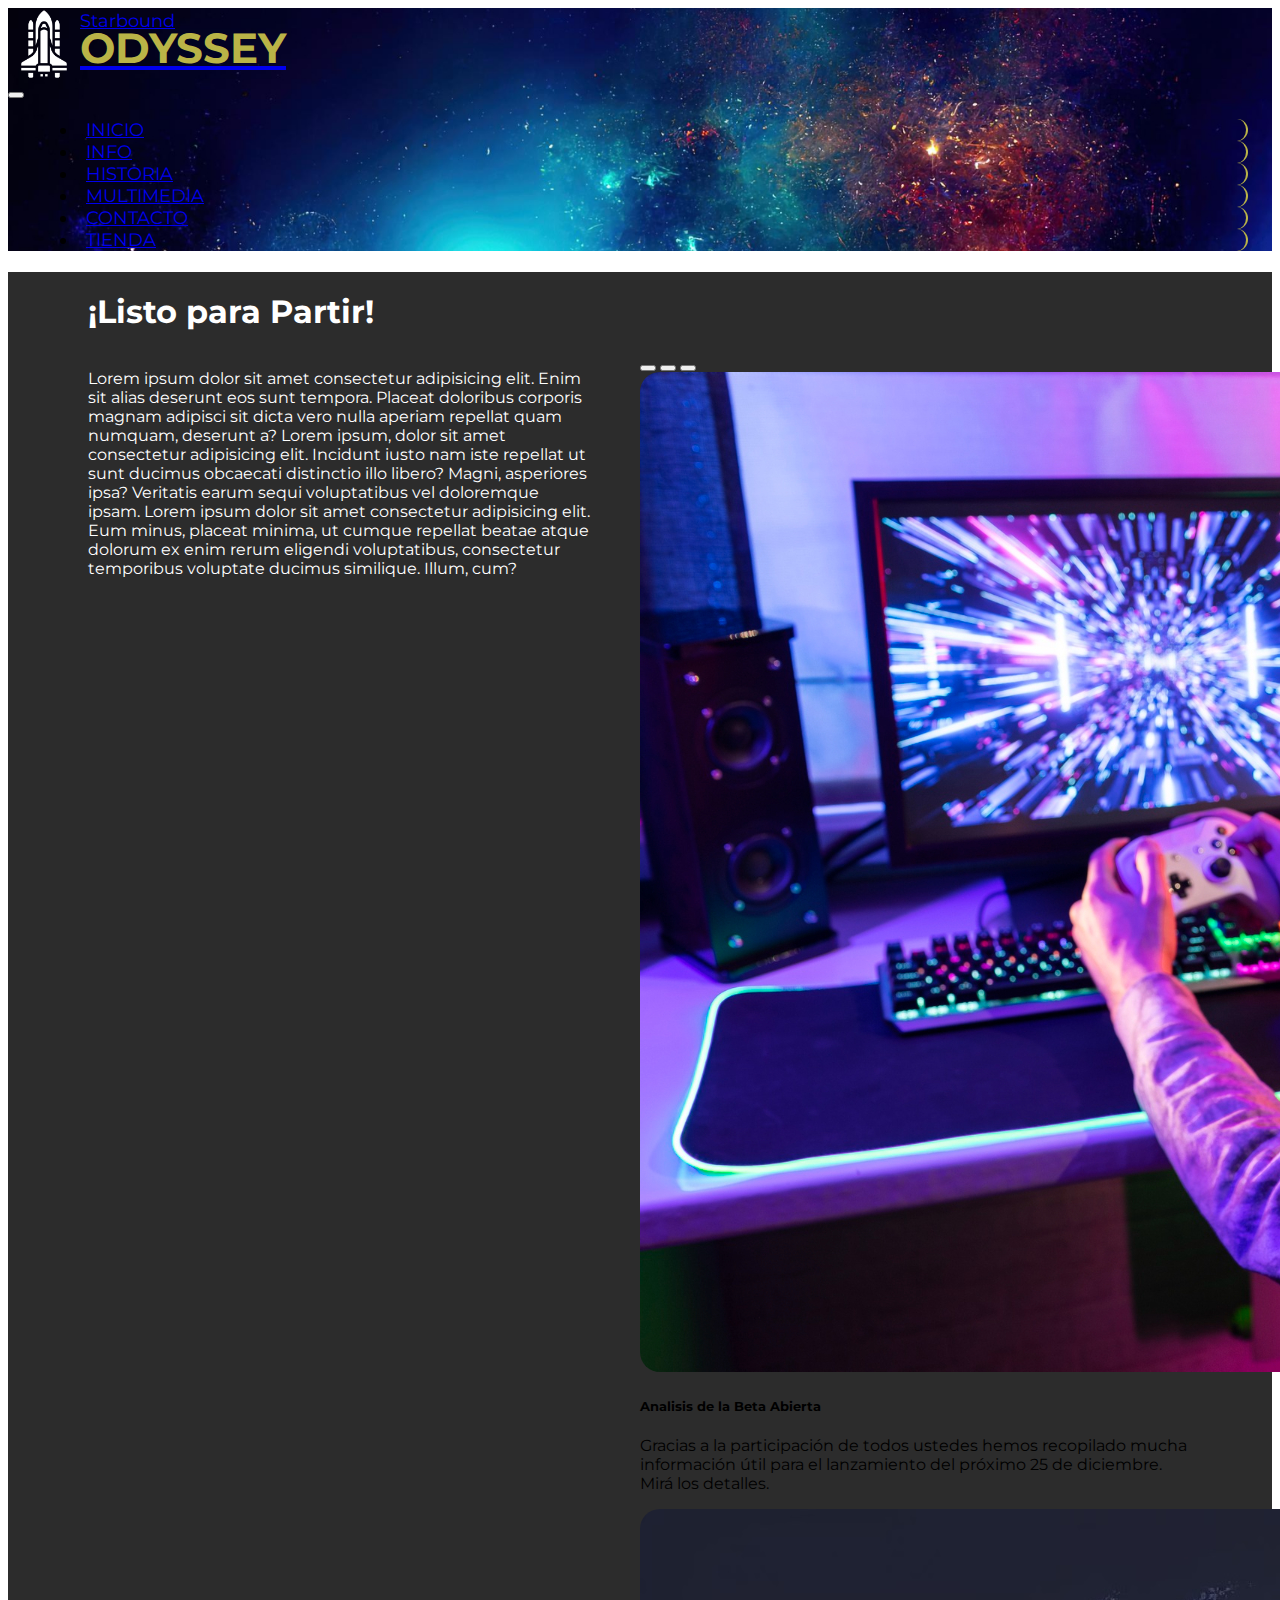
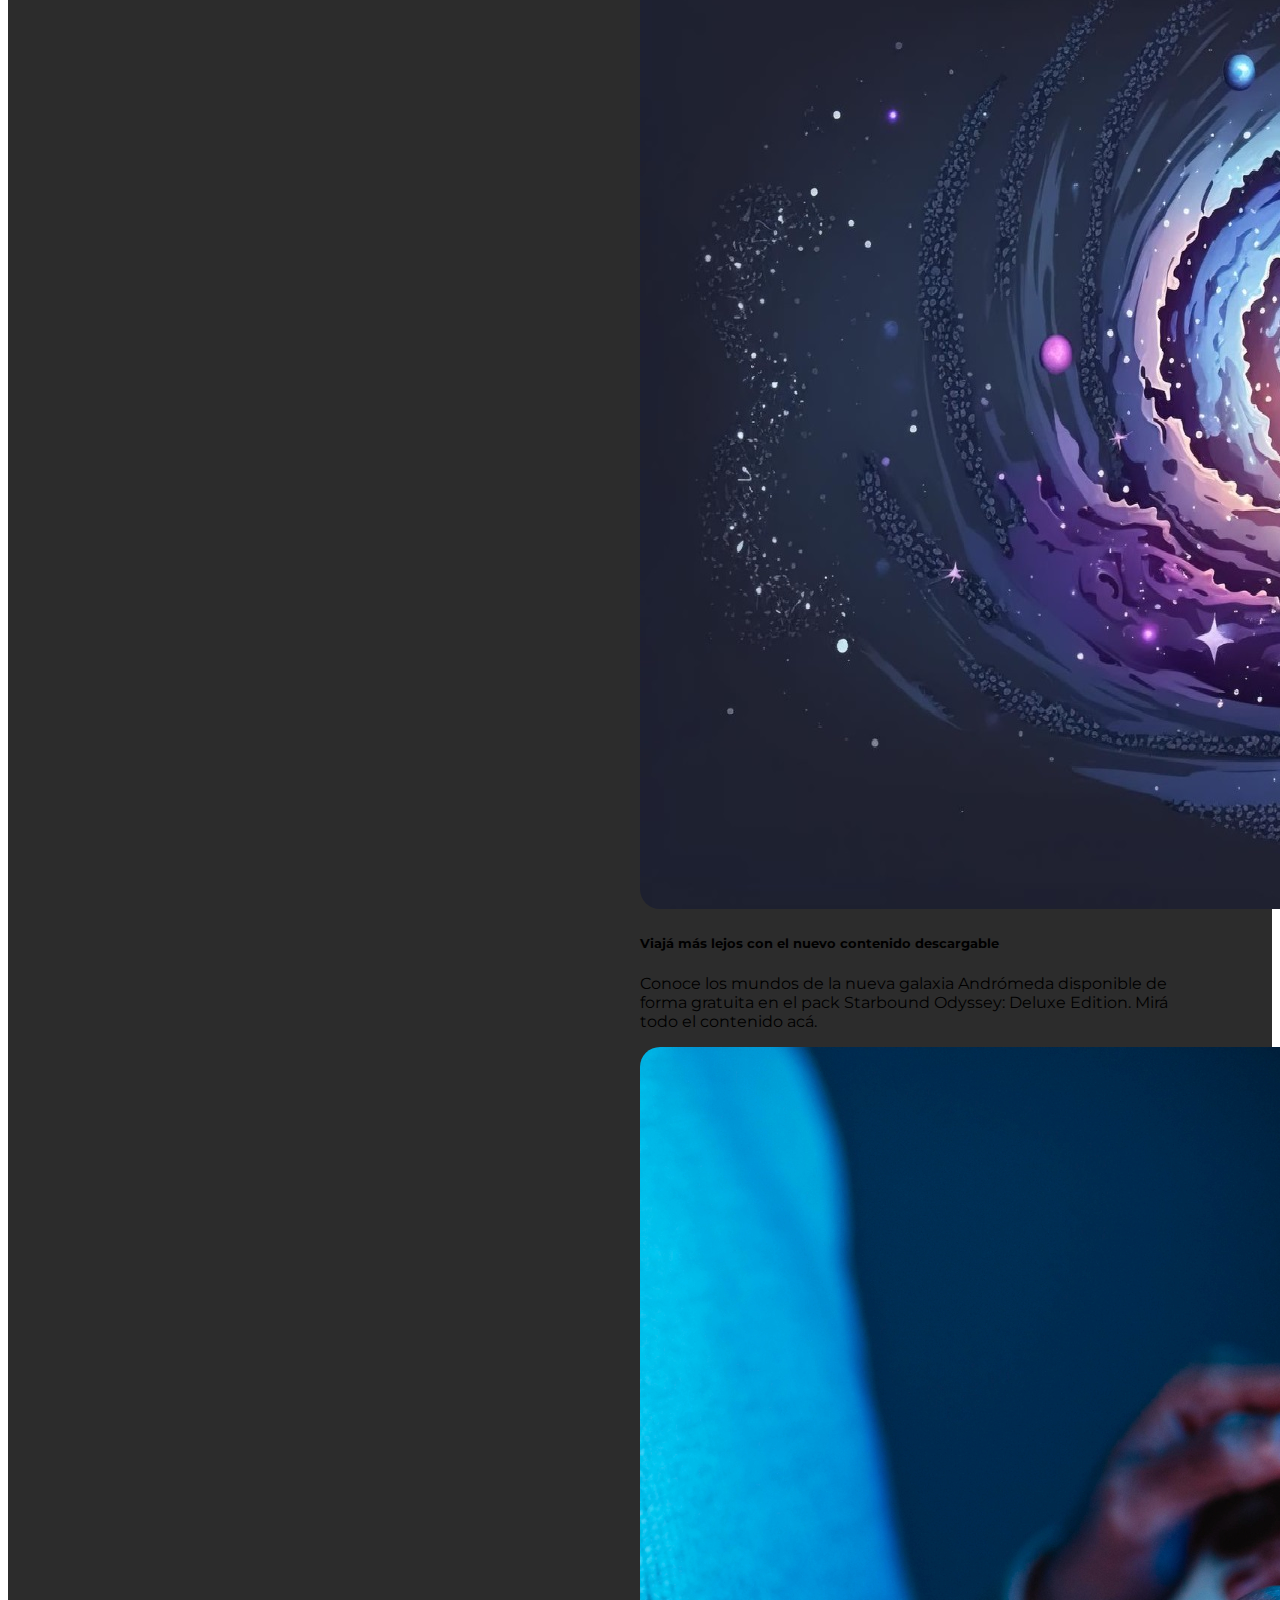
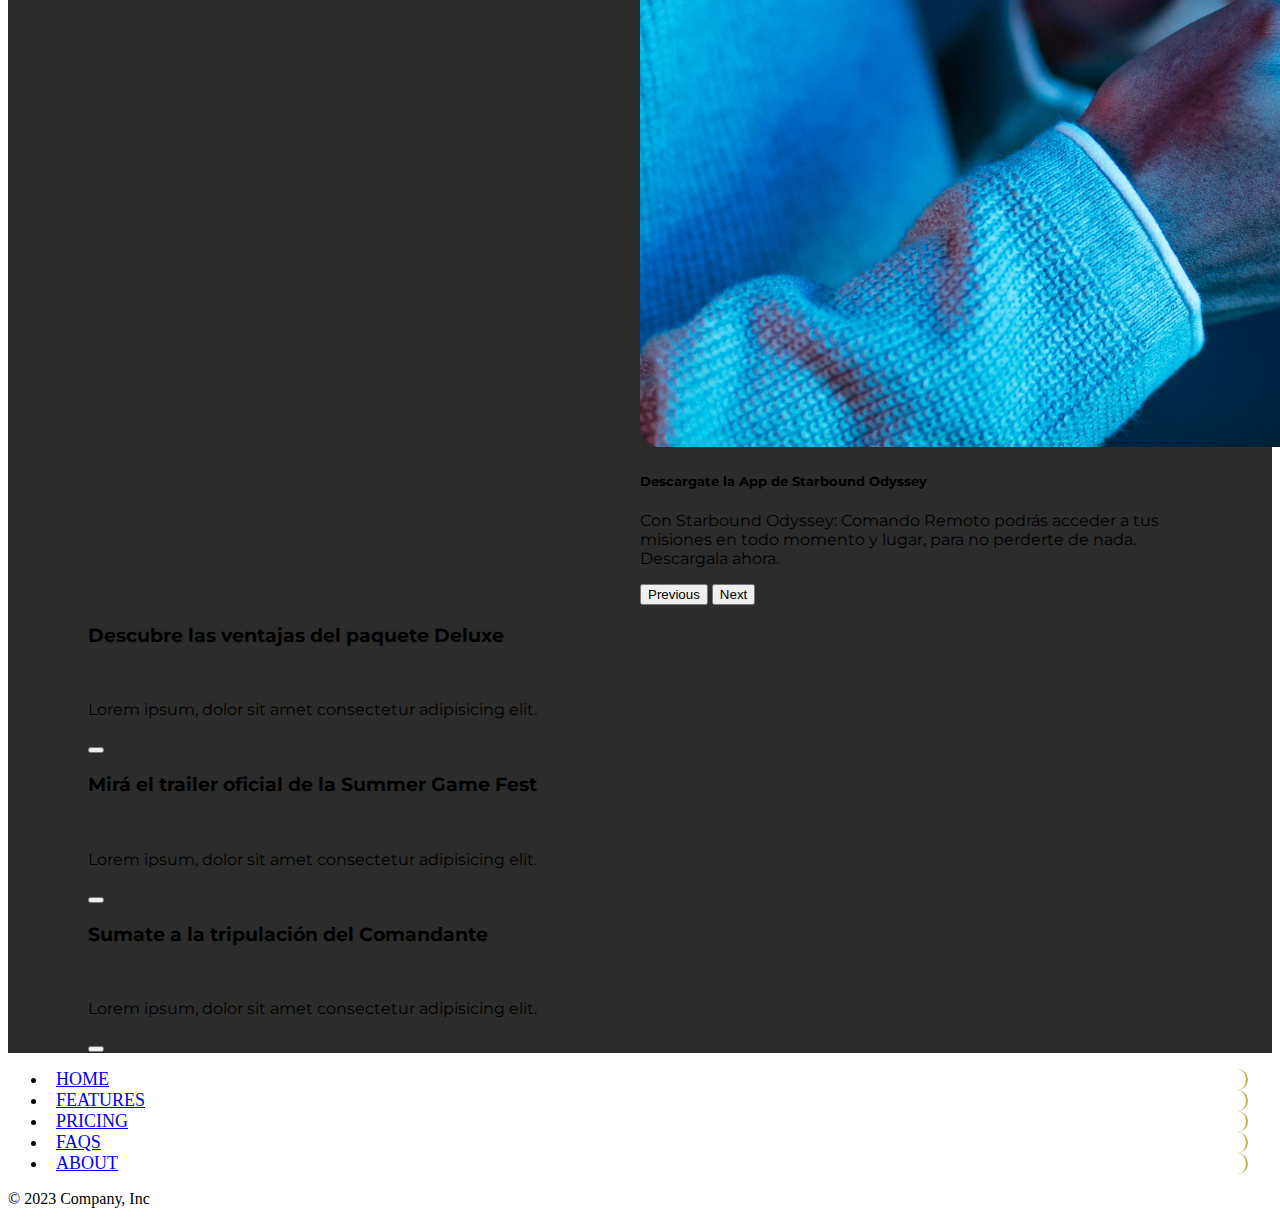
==== index.html @ da7f943a "Primer Commit. Comenzamos la Home Page" ====
<!DOCTYPE html>
<html lang="es">

<head>
  <meta charset="UTF-8">
  <meta name="viewport" content="width=device-width, initial-scale=1.0">
  <title>Starbound Odyssey</title>
  <!-- CSS BS -->
  <link href="https://cdn.jsdelivr.net/npm/bootstrap@5.3.1/dist/css/bootstrap.min.css" rel="stylesheet"
    integrity="sha384-4bw+/aepP/YC94hEpVNVgiZdgIC5+VKNBQNGCHeKRQN+PtmoHDEXuppvnDJzQIu9" crossorigin="anonymous">
  <!-- MI CSS -->
  <link rel="stylesheet" href="css/style.css">
</head>

<body>
  <!-- HEADER -->
  <header class="header">
    <div class="navbar navbar-expand-lg bg-dark border-bottom border-body" data-bs-theme="dark">
      <nav class="container-fluid">
        <a class="navbar-brand header__titulo" href="index.html">
          <div class="header__contenedor-logo">
          <img class="header__titulo-logo"src="img/cohete-espacial.png" alt="Starbound Odyssey">
        </div>
          <div class="header__titulo-contenedor">
            <span class="header__titulo-texto-s">Starbound</span>
            <span class="header__titulo-texto-m">Odyssey</span>
          </div>
        </a>
        <button class="navbar-toggler" type="button" data-bs-toggle="collapse" data-bs-target="#navbarNav"
          aria-controls="navbarNav" aria-expanded="false" aria-label="Toggle navigation">
          <span class="navbar-toggler-icon"></span>
        </button>
        <div class="collapse navbar-collapse" id="navbarNav">
          <ul class="navbar-nav">
            <li class="nav-item">
              <a class="nav-link active" aria-current="page" href="#">Inicio</a>
            </li>
            <li class="nav-item">
              <a class="nav-link" href="#">Info</a>
            </li>
            <li class="nav-item">
              <a class="nav-link" href="#">Historia</a>
            </li>
            <li class="nav-item">
              <a class="nav-link" href="#">Multimedia</a>
            </li>
            <li class="nav-item">
              <a class="nav-link" href="#">Contacto</a>
            </li>
            <li class="nav-item">
              <a class="nav-link" href="#">Tienda</a>
            </li>
          </ul>
        </div>
      </nav>
    </div>
  </header>
  
  <!-- MAIN -->

  <main class="main">

    <h1 class="main__titulo">¡Listo para Partir!</h1>
    
    <div class="main__contenedor">
    <p class="main__parrafo">Lorem ipsum dolor sit amet consectetur adipisicing elit. Enim sit alias deserunt eos sunt tempora. Placeat
      doloribus corporis magnam adipisci sit dicta vero nulla aperiam repellat quam numquam, deserunt a? Lorem ipsum, dolor sit amet consectetur adipisicing elit. Incidunt iusto nam iste repellat ut sunt ducimus obcaecati distinctio illo libero? Magni, asperiores ipsa? Veritatis earum sequi voluptatibus vel doloremque ipsam. Lorem ipsum dolor sit amet consectetur adipisicing elit. Eum minus, placeat minima, ut cumque repellat beatae atque dolorum ex enim rerum eligendi voluptatibus, consectetur temporibus voluptate ducimus similique. Illum, cum?</p>
      

    <div id="carouselExampleCaptions" class="carousel slide main__carousel">
      <div class="carousel-indicators">
        <button type="button" data-bs-target="#carouselExampleCaptions" data-bs-slide-to="0" class="active"
          aria-current="true" aria-label="Slide 1"></button>
        <button type="button" data-bs-target="#carouselExampleCaptions" data-bs-slide-to="1"
          aria-label="Slide 2"></button>
        <button type="button" data-bs-target="#carouselExampleCaptions" data-bs-slide-to="2"
          aria-label="Slide 3"></button>
      </div>
      <div class="carousel-inner">
        <div class="carousel-item active">
          <img src="img/descarga-beta.jpg" class="d-block w-100 carousel__img" alt="Gamer Jugando">
          <div class="carousel-caption d-none d-md-block">
            <h5>Analisis de la Beta Abierta</h5>
            <p>Gracias a la participación de todos ustedes hemos recopilado mucha información útil para el lanzamiento del próximo 25 de diciembre. Mirá los detalles.</p>
          </div>
        </div>
        <div class="carousel-item">
          <img src="img/galaxia-andromeda.jpg" class="d-block w-100 carousel__img" alt="Galaxia Andromeda">
          <div class="carousel-caption d-none d-md-block ">
            <h5>Viajá más lejos con el nuevo contenido descargable</h5>
            <p>Conoce los mundos de la nueva galaxia Andrómeda disponible de forma gratuita en el pack Starbound Odyssey: Deluxe Edition. Mirá todo el contenido acá.</p>
          </div>
        </div>
        <div class="carousel-item">
          <img src="img/app-phone.jpg" class="d-block w-100 carousel__img" alt="Imagen de un Celular">
          <div class="carousel-caption d-none d-md-block">
            <h5>Descargate la App de Starbound Odyssey</h5>
            <p>Con Starbound Odyssey: Comando Remoto podrás acceder a tus misiones en todo momento y lugar, para no perderte de nada. Descargala ahora.</p>
          </div>
        </div>
      </div>
      <button class="carousel-control-prev" type="button" data-bs-target="#carouselExampleCaptions"
        data-bs-slide="prev">
        <span class="carousel-control-prev-icon" aria-hidden="true"></span>
        <span class="visually-hidden">Previous</span>
      </button>
      <button class="carousel-control-next" type="button" data-bs-target="#carouselExampleCaptions"
        data-bs-slide="next">
        <span class="carousel-control-next-icon" aria-hidden="true"></span>
        <span class="visually-hidden">Next</span>
      </button>
    </div>
  </div>

    <h3>Descubre las ventajas del paquete Deluxe</h3>
    <div class="main__card-deluxe">
      <img src="" alt="">
      <p>Lorem ipsum, dolor sit amet consectetur adipisicing elit.</p>
      <button></button>
    </div>

    <h3>Mirá el trailer oficial de la Summer Game Fest</h3>
    <div class="main__card-trailer">
      <img src="" alt="">
      <p>Lorem ipsum, dolor sit amet consectetur adipisicing elit.</p>
      <button></button>
    </div>

    <h3>Sumate a la tripulación del Comandante</h3>
    <div class="main__card-historia">
      <img src="" alt="">
      <p>Lorem ipsum, dolor sit amet consectetur adipisicing elit.</p>
      <button></button>
    </div>
  </main>

  <!-- FOOTER -->

  <footer class="container">
    <div class="py-3 my-4">
      <ul class="nav justify-content-center border-bottom pb-3 mb-3">
        <li class="nav-item"><a href="#" class="nav-link px-2 text-body-secondary">Home</a></li>
        <li class="nav-item"><a href="#" class="nav-link px-2 text-body-secondary">Features</a></li>
        <li class="nav-item"><a href="#" class="nav-link px-2 text-body-secondary">Pricing</a></li>
        <li class="nav-item"><a href="#" class="nav-link px-2 text-body-secondary">FAQs</a></li>
        <li class="nav-item"><a href="#" class="nav-link px-2 text-body-secondary">About</a></li>
      </ul>
      <p class="text-center text-body-secondary">&copy; 2023 Company, Inc</p>
    </div>
  </footer>

  <!-- JS BS -->
  <script src="https://cdn.jsdelivr.net/npm/bootstrap@5.3.1/dist/js/bootstrap.bundle.min.js"
    integrity="sha384-HwwvtgBNo3bZJJLYd8oVXjrBZt8cqVSpeBNS5n7C8IVInixGAoxmnlMuBnhbgrkm"
    crossorigin="anonymous"></script>
</body>

</html>
---- css/style.css ----
@import url('https://fonts.googleapis.com/css2?family=Montserrat:ital,wght@0,200;0,300;1,200;1,300&display=swap');

.header {
    font-family: 'Montserrat', sans-serif;
    background-image: url(../img/fondo-nav.jpg);
    background-size: cover;
}

.bg-dark {
    background-color: transparent !important;

}

.header__titulo {
    display: flex;
}

.header__contenedor-logo {
    display: flex;
    align-items: center;
}

.header__titulo-logo {
    width: 72px;
    height: 72px;
}

.header__titulo-contenedor {
    display: flex;
    flex-direction: column;
    line-height: 1.7em;
}

.header__titulo-texto-s {
    font-size: 18px;
}
.header__titulo-texto-m {
    font-size: 42px;
    font-weight: bold;
    text-transform: uppercase;
    color: rgb(186, 180, 71);
}

.navbar-nav {
    margin-left: 30px;
    font-size: 20px;
}

.nav-item {
    text-transform: uppercase;
    padding-right: 12px;
    padding-left: 8px;
    margin-right: 24px;
    border-right: 2px solid rgb(186, 180, 71);
    border-radius: 30px;
    font-size: 18px;
}

.nav-item:hover {
    background-color: rgba(0, 0, 0, 0.4)
}

.main {
    padding: 0px 80px;
    font-family: 'Montserrat', sans-serif;
    background-color: rgb(44, 44, 44);
}

.main__titulo {
    padding-top: 20px;
    color: white;
}

.main__parrafo {
    color: white;
}

.main__contenedor {
    display: flex;
    margin-top: 16px;
}

.main__parrafo {
    width: 50%;
    padding-right: 48px;
}

.main__carousel {
    width: 50%;
}

.carousel__img {
    border-radius: 20px;
}

@media (max-width: 991px) {
    .nav-item {
        max-width: 150px;
        margin-bottom: 10px;
    }
}
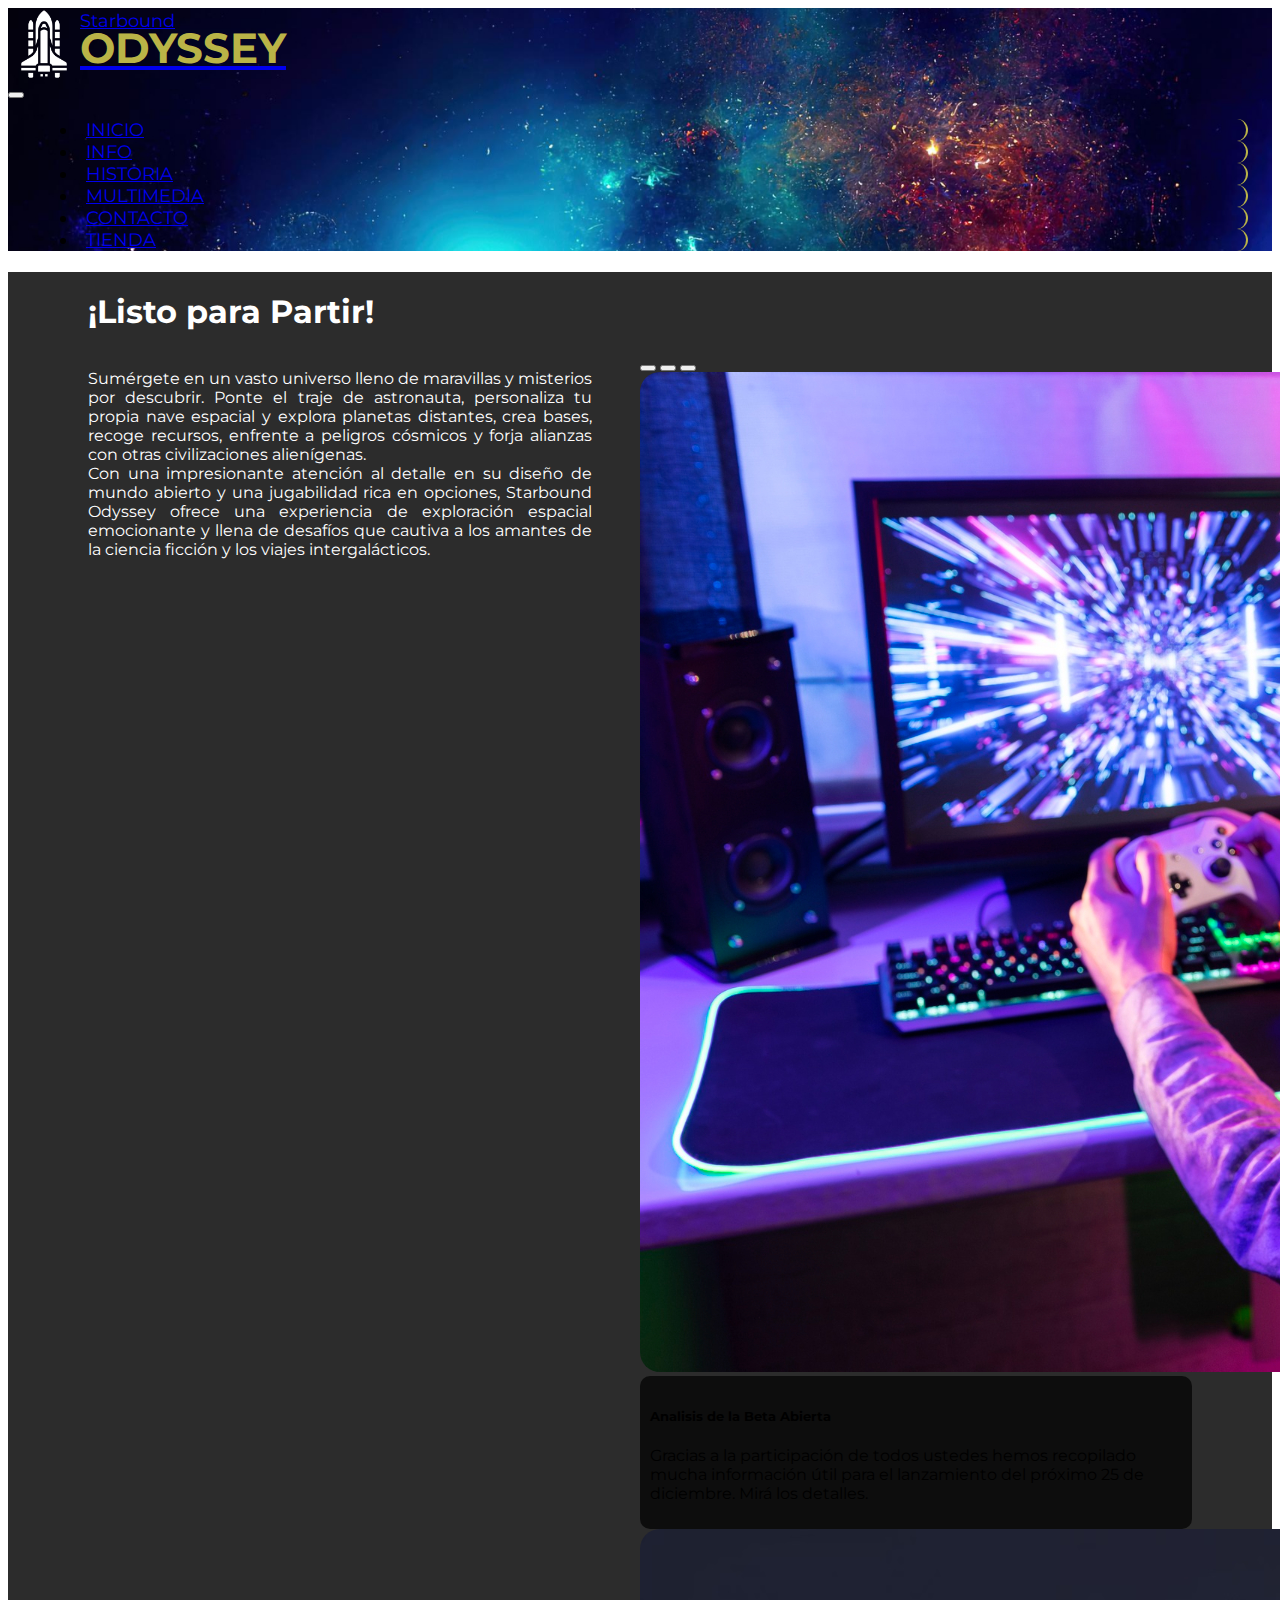
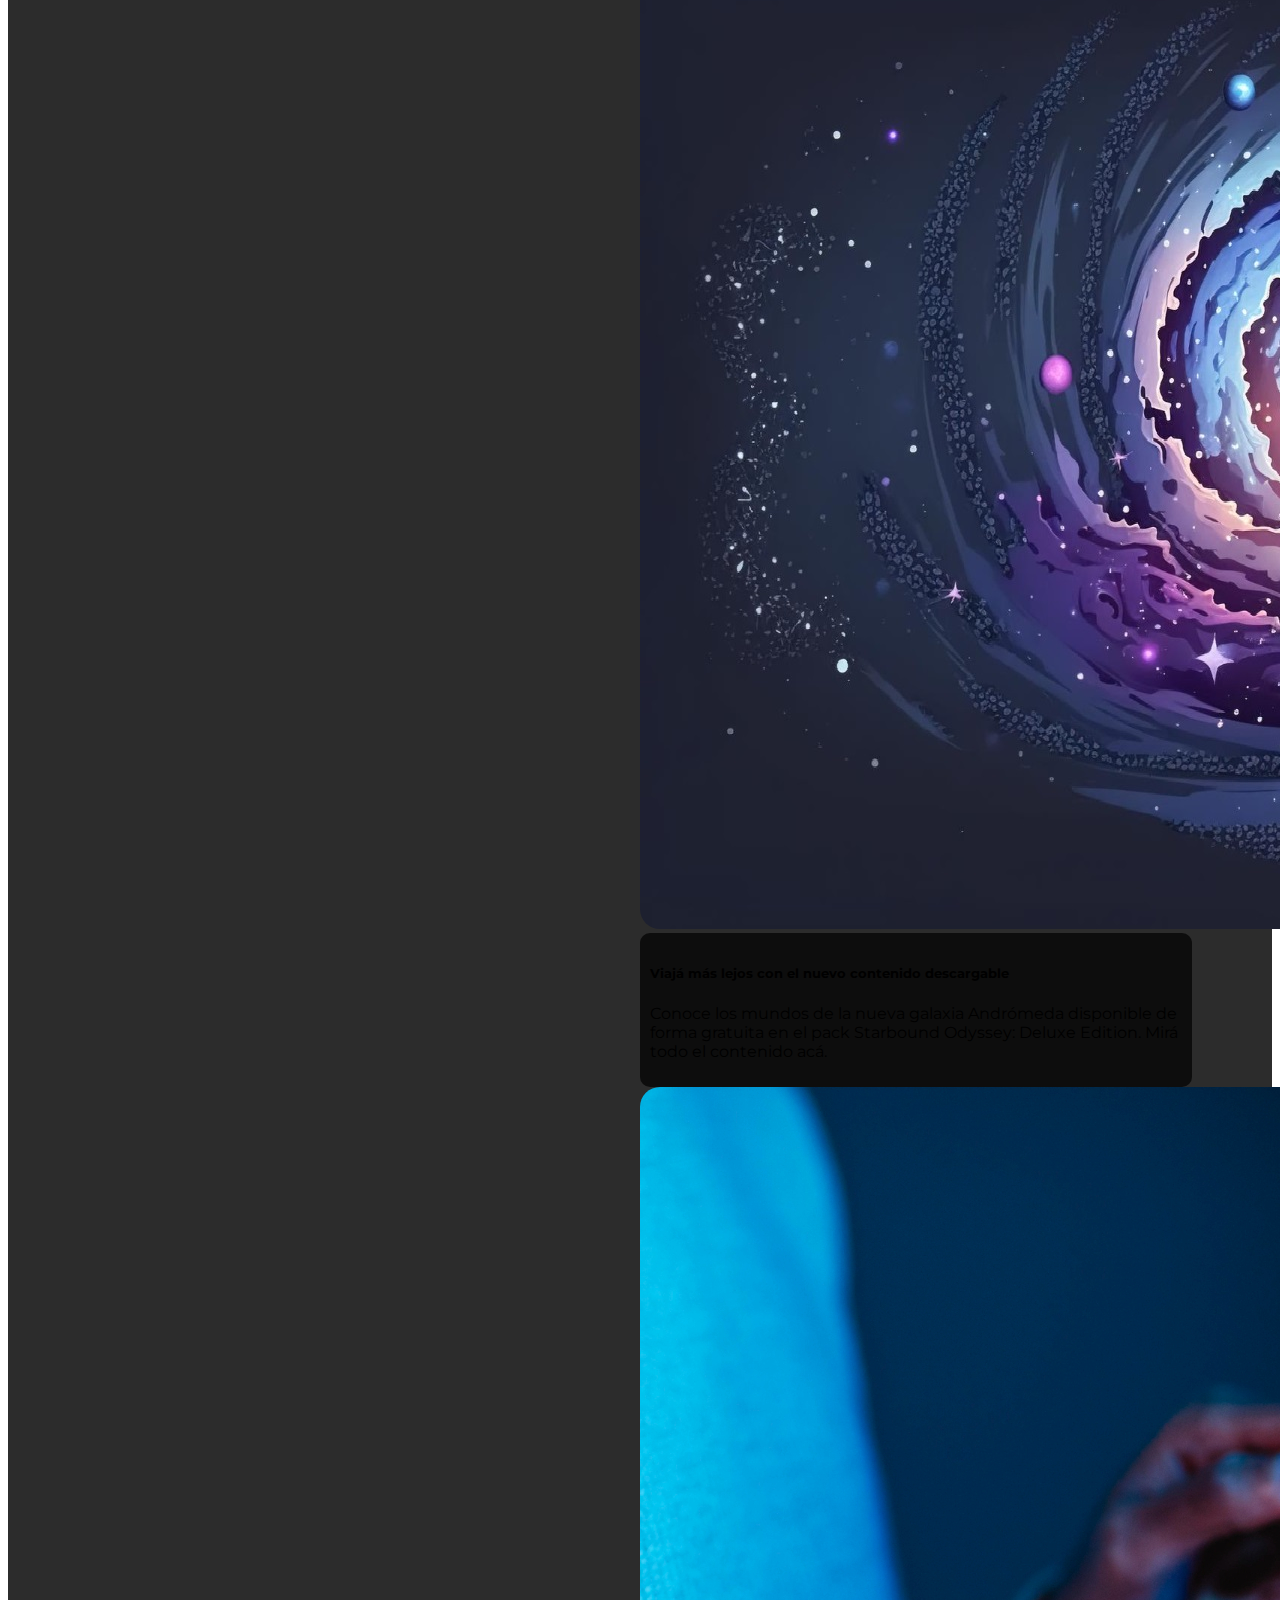
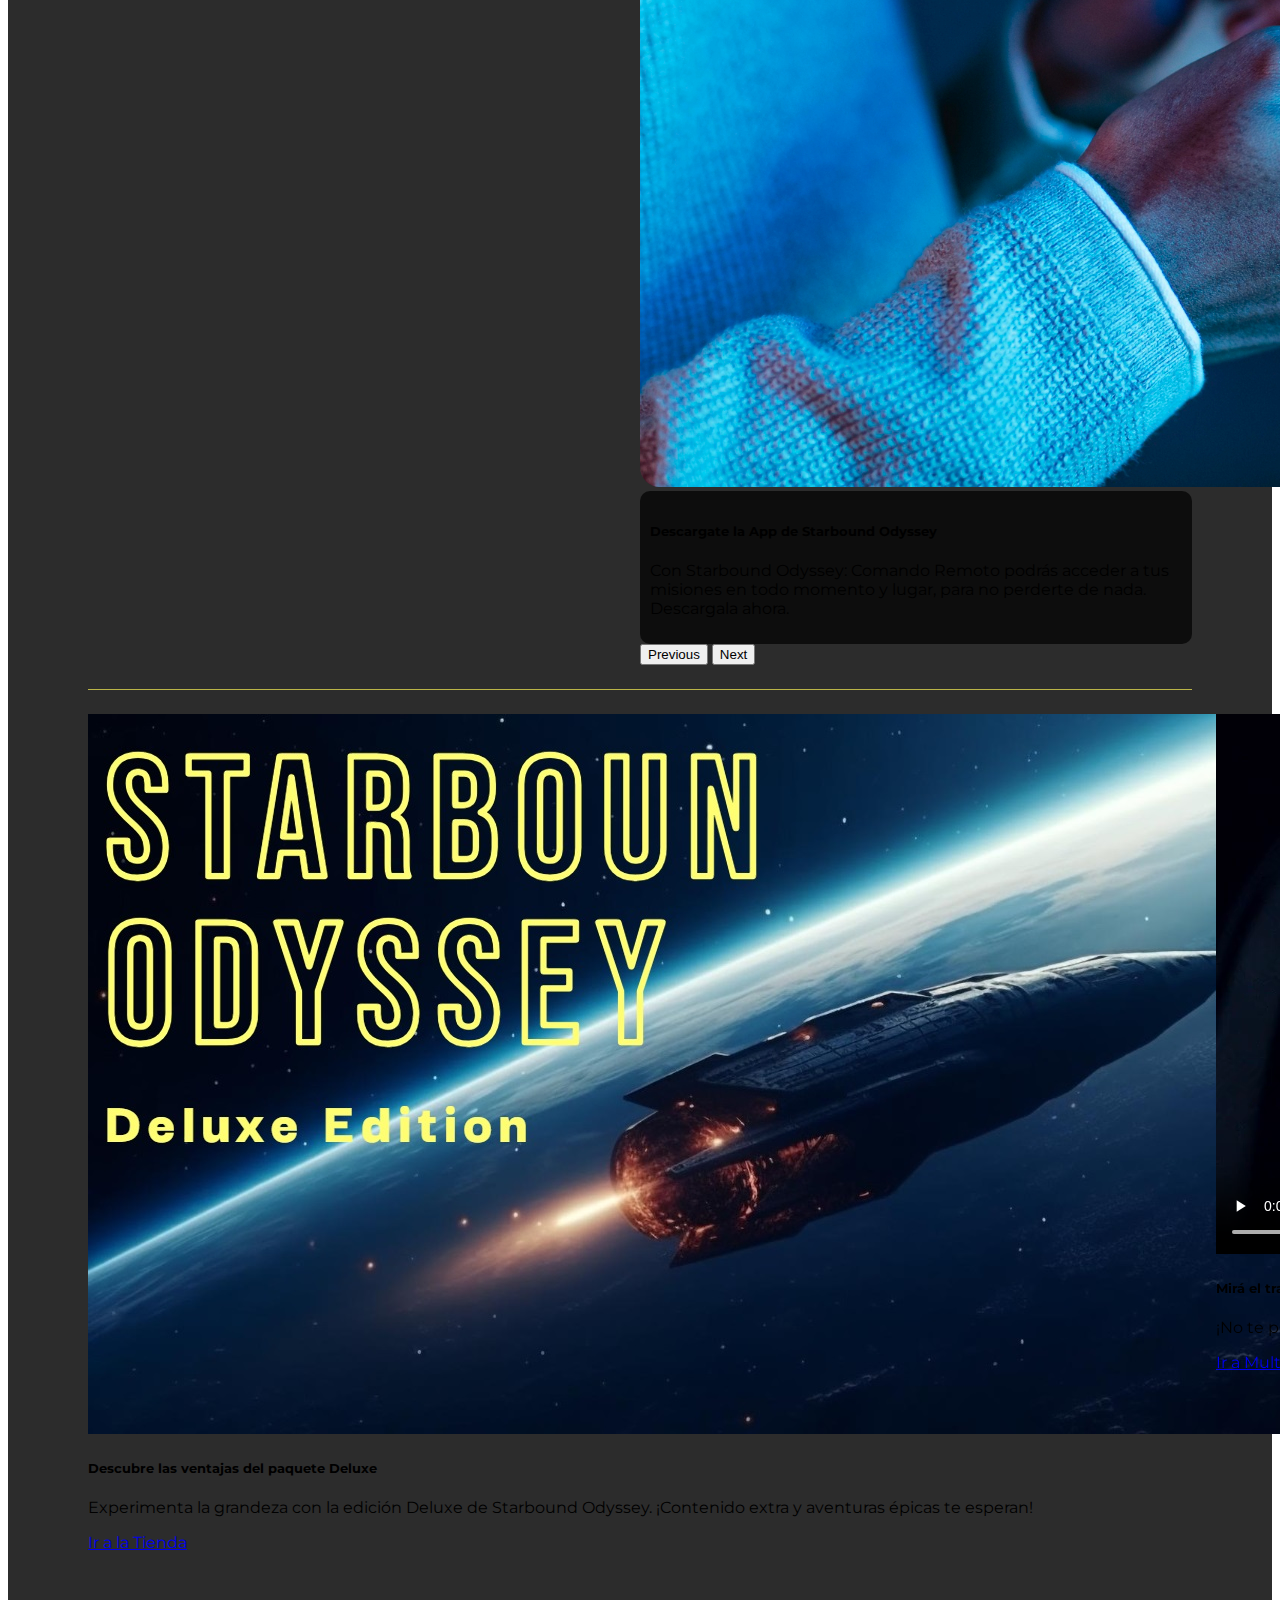
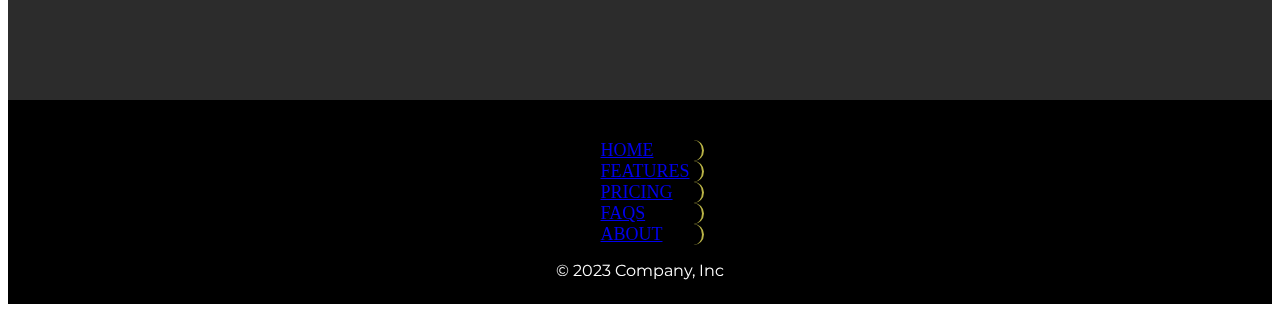
==== commit 34a9a9a7: "Finalizamos Home Page Responsive" ====
--- a/index.html
+++ b/index.html
@@ -19,8 +19,8 @@
       <nav class="container-fluid">
         <a class="navbar-brand header__titulo" href="index.html">
           <div class="header__contenedor-logo">
-          <img class="header__titulo-logo"src="img/cohete-espacial.png" alt="Starbound Odyssey">
-        </div>
+            <img class="header__titulo-logo" src="img/cohete-espacial.png" alt="Starbound Odyssey">
+          </div>
           <div class="header__titulo-contenedor">
             <span class="header__titulo-texto-s">Starbound</span>
             <span class="header__titulo-texto-m">Odyssey</span>
@@ -33,120 +33,134 @@
         <div class="collapse navbar-collapse" id="navbarNav">
           <ul class="navbar-nav">
             <li class="nav-item">
-              <a class="nav-link active" aria-current="page" href="#">Inicio</a>
+              <a class="nav-link active" aria-current="page" href="index.html">Inicio</a>
             </li>
             <li class="nav-item">
-              <a class="nav-link" href="#">Info</a>
+              <a class="nav-link" href="pages/info.html">Info</a>
             </li>
             <li class="nav-item">
-              <a class="nav-link" href="#">Historia</a>
+              <a class="nav-link" href="pages/historia.html">Historia</a>
             </li>
             <li class="nav-item">
-              <a class="nav-link" href="#">Multimedia</a>
+              <a class="nav-link" href="pages/multimedia.html">Multimedia</a>
             </li>
             <li class="nav-item">
-              <a class="nav-link" href="#">Contacto</a>
+              <a class="nav-link" href="pages/contacto.html">Contacto</a>
             </li>
             <li class="nav-item">
-              <a class="nav-link" href="#">Tienda</a>
+              <a class="nav-link" href="pages/tienda.html">Tienda</a>
             </li>
           </ul>
         </div>
       </nav>
     </div>
   </header>
-  
+
   <!-- MAIN -->
 
   <main class="main">
 
     <h1 class="main__titulo">¡Listo para Partir!</h1>
-    
+
     <div class="main__contenedor">
-    <p class="main__parrafo">Lorem ipsum dolor sit amet consectetur adipisicing elit. Enim sit alias deserunt eos sunt tempora. Placeat
-      doloribus corporis magnam adipisci sit dicta vero nulla aperiam repellat quam numquam, deserunt a? Lorem ipsum, dolor sit amet consectetur adipisicing elit. Incidunt iusto nam iste repellat ut sunt ducimus obcaecati distinctio illo libero? Magni, asperiores ipsa? Veritatis earum sequi voluptatibus vel doloremque ipsam. Lorem ipsum dolor sit amet consectetur adipisicing elit. Eum minus, placeat minima, ut cumque repellat beatae atque dolorum ex enim rerum eligendi voluptatibus, consectetur temporibus voluptate ducimus similique. Illum, cum?</p>
-      
+      <p class="main__parrafo">Sumérgete en un vasto universo lleno de maravillas y misterios por descubrir. Ponte el
+        traje de astronauta, personaliza tu propia nave espacial y explora planetas distantes, crea bases, recoge
+        recursos, enfrente a peligros cósmicos y forja alianzas con otras civilizaciones alienígenas.<br>Con una impresionante atención al detalle en su diseño de mundo abierto y una jugabilidad rica en opciones,
+        Starbound Odyssey ofrece una experiencia de exploración espacial emocionante y llena de desafíos que cautiva a
+        los amantes de la ciencia ficción y los viajes intergalácticos.</p>
 
-    <div id="carouselExampleCaptions" class="carousel slide main__carousel">
-      <div class="carousel-indicators">
-        <button type="button" data-bs-target="#carouselExampleCaptions" data-bs-slide-to="0" class="active"
-          aria-current="true" aria-label="Slide 1"></button>
-        <button type="button" data-bs-target="#carouselExampleCaptions" data-bs-slide-to="1"
-          aria-label="Slide 2"></button>
-        <button type="button" data-bs-target="#carouselExampleCaptions" data-bs-slide-to="2"
-          aria-label="Slide 3"></button>
-      </div>
-      <div class="carousel-inner">
-        <div class="carousel-item active">
-          <img src="img/descarga-beta.jpg" class="d-block w-100 carousel__img" alt="Gamer Jugando">
-          <div class="carousel-caption d-none d-md-block">
-            <h5>Analisis de la Beta Abierta</h5>
-            <p>Gracias a la participación de todos ustedes hemos recopilado mucha información útil para el lanzamiento del próximo 25 de diciembre. Mirá los detalles.</p>
+
+      <div id="carouselExampleCaptions" class="carousel slide main__carousel">
+        <div class="carousel-indicators">
+          <button type="button" data-bs-target="#carouselExampleCaptions" data-bs-slide-to="0" class="active"
+            aria-current="true" aria-label="Slide 1"></button>
+          <button type="button" data-bs-target="#carouselExampleCaptions" data-bs-slide-to="1"
+            aria-label="Slide 2"></button>
+          <button type="button" data-bs-target="#carouselExampleCaptions" data-bs-slide-to="2"
+            aria-label="Slide 3"></button>
+        </div>
+        <div class="carousel-inner">
+          <div class="carousel-item active">
+            <img src="img/descarga-beta.jpg" class="d-block w-100 carousel__img" alt="Gamer Jugando">
+            <div class="carousel-caption d-md-block">
+              <h5 class="carousel__titulo">Analisis de la Beta Abierta</h5>
+              <p class="carousel__parrafo">Gracias a la participación de todos ustedes hemos recopilado mucha información útil para el lanzamiento
+                del próximo 25 de diciembre. Mirá los detalles.</p>
+            </div>
+          </div>
+          <div class="carousel-item">
+            <img src="img/galaxia-andromeda.jpg" class="d-block w-100 carousel__img" alt="Galaxia Andromeda">
+            <div class="carousel-caption d-md-block ">
+              <h5 class="carousel__titulo">Viajá más lejos con el nuevo contenido descargable</h5>
+              <p class="carousel__parrafo">Conoce los mundos de la nueva galaxia Andrómeda disponible de forma gratuita en el pack Starbound
+                Odyssey: Deluxe Edition. Mirá todo el contenido acá.</p>
+            </div>
+          </div>
+          <div class="carousel-item">
+            <img src="img/app-phone.jpg" class="d-block w-100 carousel__img" alt="Imagen de un Celular">
+            <div class="carousel-caption d-md-block">
+              <h5 class="carousel__titulo">Descargate la App de Starbound Odyssey</h5>
+              <p class="carousel__parrafo">Con Starbound Odyssey: Comando Remoto podrás acceder a tus misiones en todo momento y lugar, para no
+                perderte de nada. Descargala ahora.</p>
+            </div>
           </div>
         </div>
-        <div class="carousel-item">
-          <img src="img/galaxia-andromeda.jpg" class="d-block w-100 carousel__img" alt="Galaxia Andromeda">
-          <div class="carousel-caption d-none d-md-block ">
-            <h5>Viajá más lejos con el nuevo contenido descargable</h5>
-            <p>Conoce los mundos de la nueva galaxia Andrómeda disponible de forma gratuita en el pack Starbound Odyssey: Deluxe Edition. Mirá todo el contenido acá.</p>
-          </div>
-        </div>
-        <div class="carousel-item">
-          <img src="img/app-phone.jpg" class="d-block w-100 carousel__img" alt="Imagen de un Celular">
-          <div class="carousel-caption d-none d-md-block">
-            <h5>Descargate la App de Starbound Odyssey</h5>
-            <p>Con Starbound Odyssey: Comando Remoto podrás acceder a tus misiones en todo momento y lugar, para no perderte de nada. Descargala ahora.</p>
-          </div>
-        </div>
+        <button class="carousel-control-prev" type="button" data-bs-target="#carouselExampleCaptions"
+          data-bs-slide="prev">
+          <span class="carousel-control-prev-icon" aria-hidden="true"></span>
+          <span class="visually-hidden">Previous</span>
+        </button>
+        <button class="carousel-control-next" type="button" data-bs-target="#carouselExampleCaptions"
+          data-bs-slide="next">
+          <span class="carousel-control-next-icon" aria-hidden="true"></span>
+          <span class="visually-hidden">Next</span>
+        </button>
       </div>
-      <button class="carousel-control-prev" type="button" data-bs-target="#carouselExampleCaptions"
-        data-bs-slide="prev">
-        <span class="carousel-control-prev-icon" aria-hidden="true"></span>
-        <span class="visually-hidden">Previous</span>
-      </button>
-      <button class="carousel-control-next" type="button" data-bs-target="#carouselExampleCaptions"
-        data-bs-slide="next">
-        <span class="carousel-control-next-icon" aria-hidden="true"></span>
-        <span class="visually-hidden">Next</span>
-      </button>
+    </div>
+
+    <div class="cards">
+    <div class="card text-bg-dark" style="width: 100%;">
+      <img src="img/starbound o-dyssey-deluxe.jpg" class="card-img-top" alt="Imagen Deluxe">
+      <div class="card-body">
+        <h5 class="card-title">Descubre las ventajas del paquete Deluxe</h5>
+        <p class="card-text">Experimenta la grandeza con la edición Deluxe de Starbound Odyssey. ¡Contenido extra y aventuras épicas te esperan!</p>
+        <a href="pages/tienda.html" class="btn btn-primary">Ir a la Tienda</a>
+      </div>
+    </div>
+    <div class="card text-bg-dark" style="width: 100%;">
+      <video controls>
+        <source src="img/trailer.mp4" type="video/mp4"></video>
+      <div class="card-body">
+        <h5 class="card-title">Mirá el trailer oficial de la Summer Game Fest</h5>
+        <p class="card-text">¡No te pierdas el avance épico de Starbound Odyssey! Emoción en cada segundo. ¡Míralo ahora!</p>
+        <a href="pages/multimedia.html" class="btn btn-primary">Ir a Multimedia</a>
+      </div>
+    </div>
+    <div class="card text-bg-dark" style="width: 100%;">
+      <img src="img/tripulacion.jfif" class="card-img-top" alt="Imagen de la Tripulación">
+      <div class="card-body">
+        <h5 class="card-title">Conoce la tripulación de Starbound Odyssey</h5>
+        <p class="card-text">Descubre la épica odisea de una tripulación espacial. Historia que te cautivará. Únete a su viaje.</p>
+        <a href="pages/historia.html" class="btn btn-primary">Conoce la Historia</a>
+      </div>
     </div>
   </div>
 
-    <h3>Descubre las ventajas del paquete Deluxe</h3>
-    <div class="main__card-deluxe">
-      <img src="" alt="">
-      <p>Lorem ipsum, dolor sit amet consectetur adipisicing elit.</p>
-      <button></button>
-    </div>
-
-    <h3>Mirá el trailer oficial de la Summer Game Fest</h3>
-    <div class="main__card-trailer">
-      <img src="" alt="">
-      <p>Lorem ipsum, dolor sit amet consectetur adipisicing elit.</p>
-      <button></button>
-    </div>
-
-    <h3>Sumate a la tripulación del Comandante</h3>
-    <div class="main__card-historia">
-      <img src="" alt="">
-      <p>Lorem ipsum, dolor sit amet consectetur adipisicing elit.</p>
-      <button></button>
-    </div>
   </main>
 
   <!-- FOOTER -->
 
-  <footer class="container">
-    <div class="py-3 my-4">
+  <footer class="footer">
+    <div class="navbar footer__div" data-bs-theme="dark">
       <ul class="nav justify-content-center border-bottom pb-3 mb-3">
-        <li class="nav-item"><a href="#" class="nav-link px-2 text-body-secondary">Home</a></li>
+        <li class="nav-item"><a href="index.html" class="nav-link px-2 text-body-secondary">Home</a></li>
         <li class="nav-item"><a href="#" class="nav-link px-2 text-body-secondary">Features</a></li>
         <li class="nav-item"><a href="#" class="nav-link px-2 text-body-secondary">Pricing</a></li>
         <li class="nav-item"><a href="#" class="nav-link px-2 text-body-secondary">FAQs</a></li>
         <li class="nav-item"><a href="#" class="nav-link px-2 text-body-secondary">About</a></li>
       </ul>
-      <p class="text-center text-body-secondary">&copy; 2023 Company, Inc</p>
-    </div>
+      </div>
+      <p class="footer__texto">&copy; 2023 Company, Inc</p>
   </footer>
 
   <!-- JS BS -->
--- a/css/style.css
+++ b/css/style.css
@@ -4,6 +4,9 @@
     font-family: 'Montserrat', sans-serif;
     background-image: url(../img/fondo-nav.jpg);
     background-size: cover;
+    position: sticky;
+    top: 0;
+    z-index: 3;
 }
 
 .bg-dark {
@@ -56,6 +59,16 @@
     font-size: 18px;
 }
 
+.carousel-caption {
+    background-color: rgba(0, 0, 0, 0.7);
+    border-radius: 10px;
+    padding: 10px;
+}
+
+.carousel__titulo {
+    font-weight: bold;
+}
+
 .nav-item:hover {
     background-color: rgba(0, 0, 0, 0.4)
 }
@@ -71,16 +84,17 @@
     color: white;
 }
 
-.main__parrafo {
-    color: white;
-}
-
 .main__contenedor {
     display: flex;
     margin-top: 16px;
+    padding-bottom: 24px;
+    border-bottom: 1px solid rgb(186, 180, 71);
+    margin-bottom: 24px;
 }
 
 .main__parrafo {
+    text-align: justify;
+    color: white;
     width: 50%;
     padding-right: 48px;
 }
@@ -93,10 +107,87 @@
     border-radius: 20px;
 }
 
+.titulo-articulo {
+    color: white;
+    font-size: 24px;
+}
+
+.cards {
+    display: flex;
+    justify-content: space-between;
+    padding-bottom: 24px;
+}
+
+.card {
+    margin-right: 24px;
+}
+
+.card:last-child {
+    margin-right: 0px;
+}
+
+/*FOOTER*/
+
+.footer {
+    background-color: black;
+    padding: 24px 32px;
+    display: flex;
+    flex-direction: column;
+    align-items: center;
+}
+
+.footer__texto {
+    margin: 0px;
+    color: white;
+    font-family: 'Montserrat', sans-serif;
+}
+
+/*TABLET ONLY*/
+
+@media (min-width: 992px) and (max-width: 1182px) {
+    .container-fluid {
+        flex-direction: column;
+    }
+}
+
+/*TABLET TO MOBILE*/
+
+@media (max-width: 1182px) {
+    .main__contenedor {
+        flex-direction: column;
+    }
+
+    .main__parrafo {
+        width: 100%;
+        padding-right: 0px;
+    }
+    
+    .main__carousel {
+        width: 100%;
+    }
+
+    .cards {
+        flex-direction: column;
+    }
+
+    .card {
+        margin-bottom: 24px;
+    }
+
+    .card:last-child {
+        margin-bottom: 0px;
+    }
+}
+
+/*MOBILE*/
+
 @media (max-width: 991px) {
     .nav-item {
         max-width: 150px;
         margin-bottom: 10px;
     }
-}
 
+    .carousel__parrafo {
+        display: none;
+    }
+}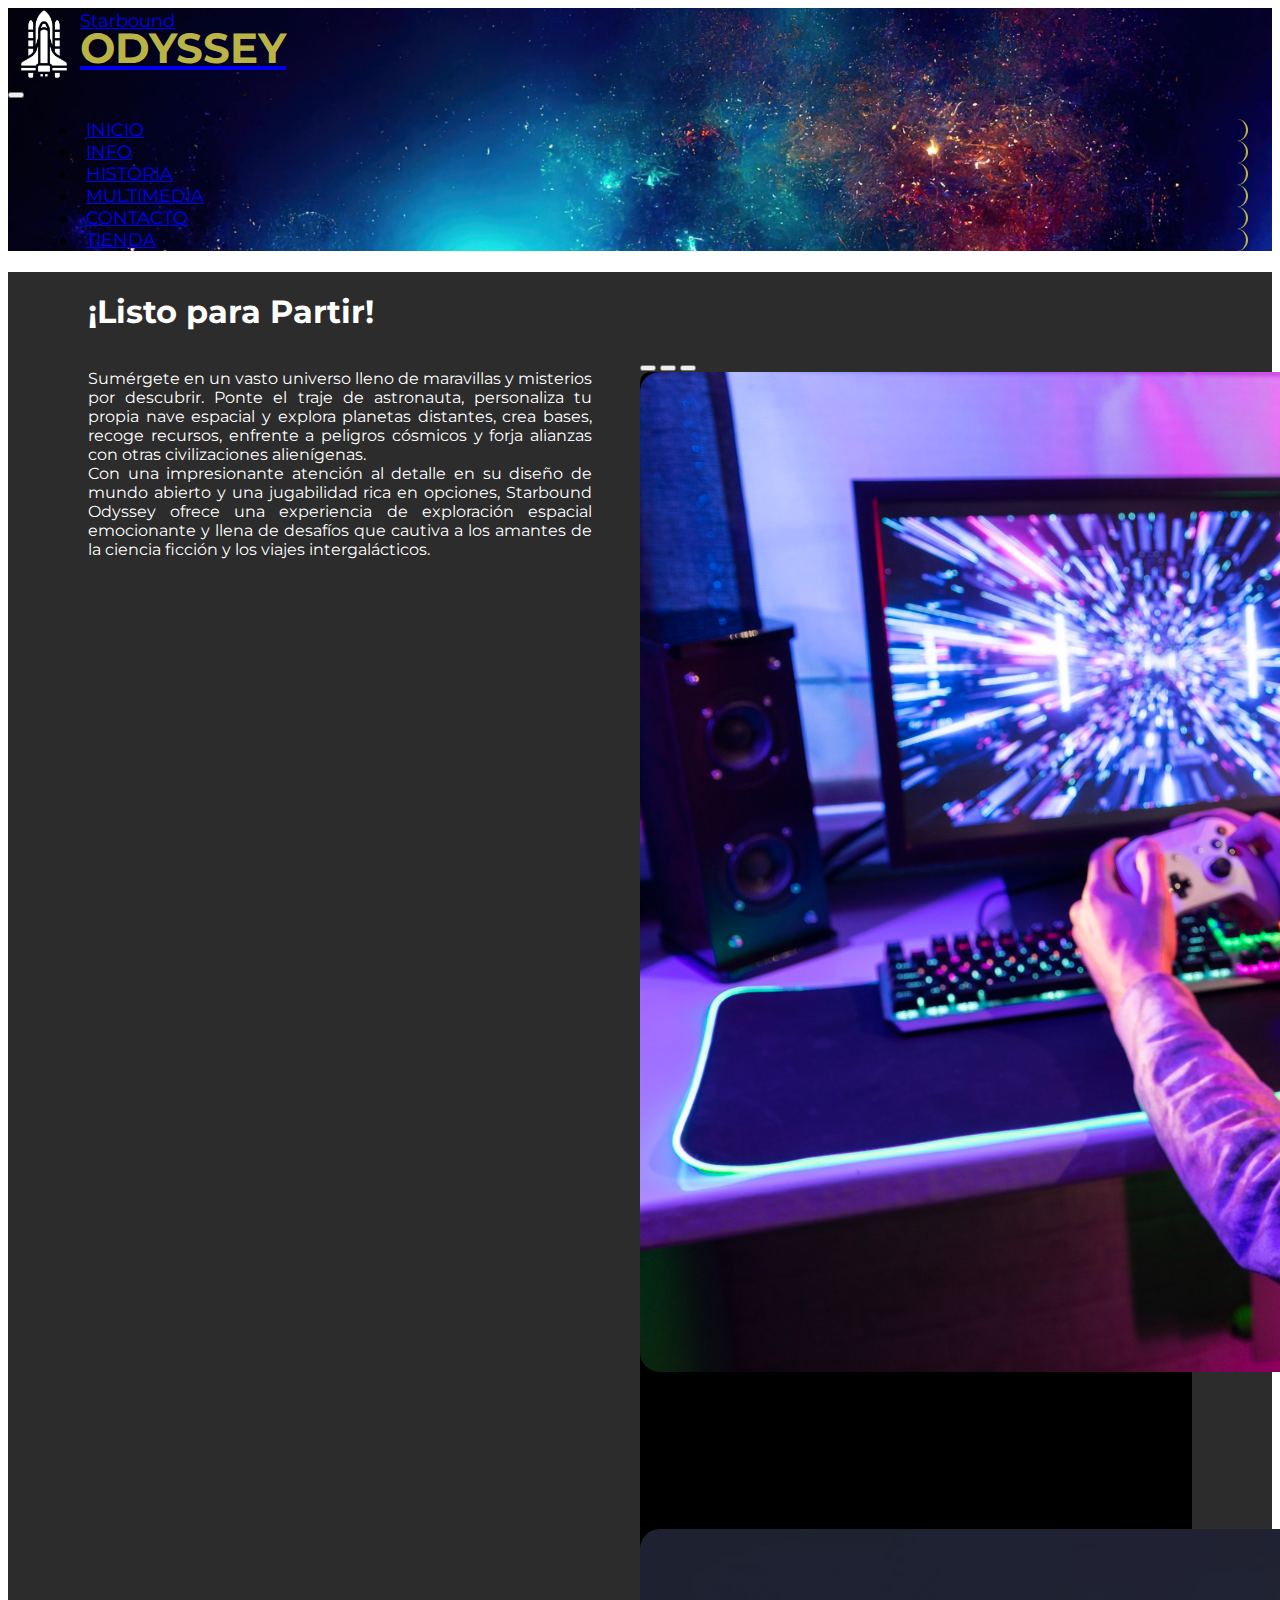
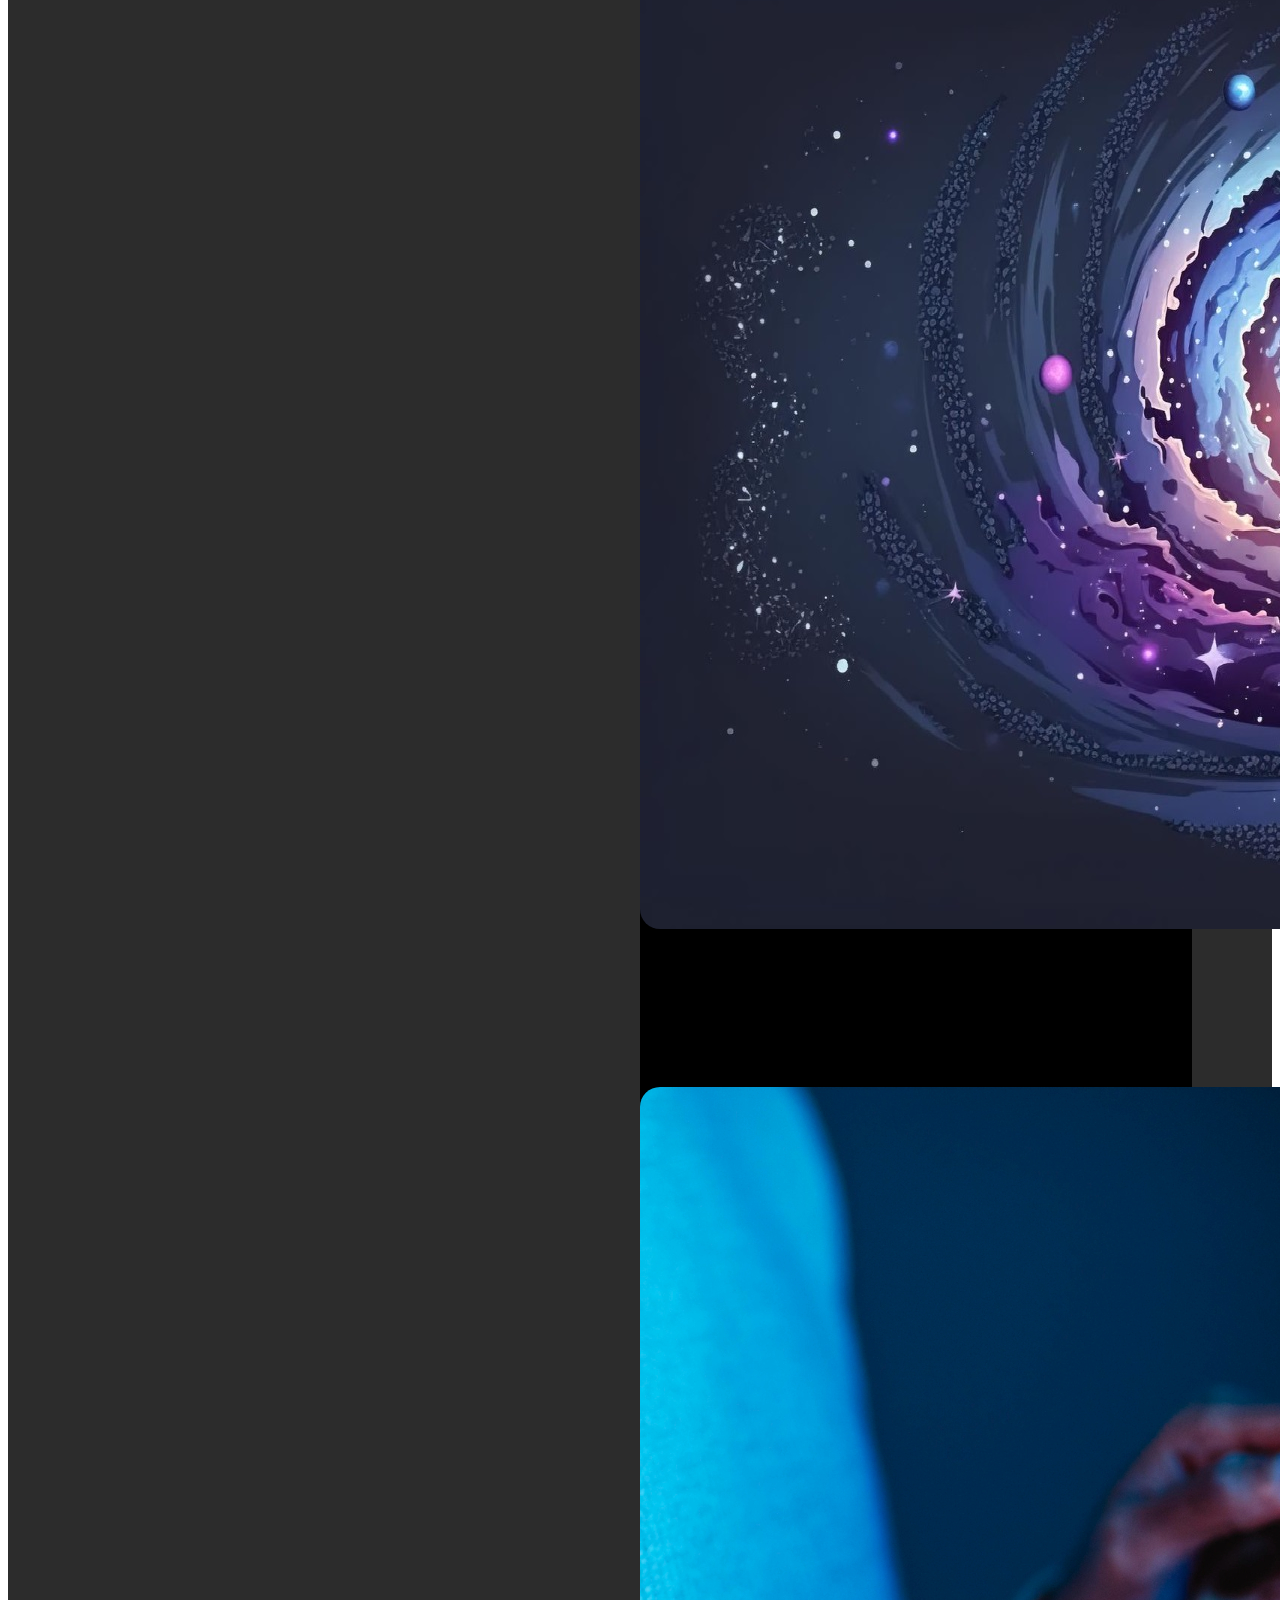
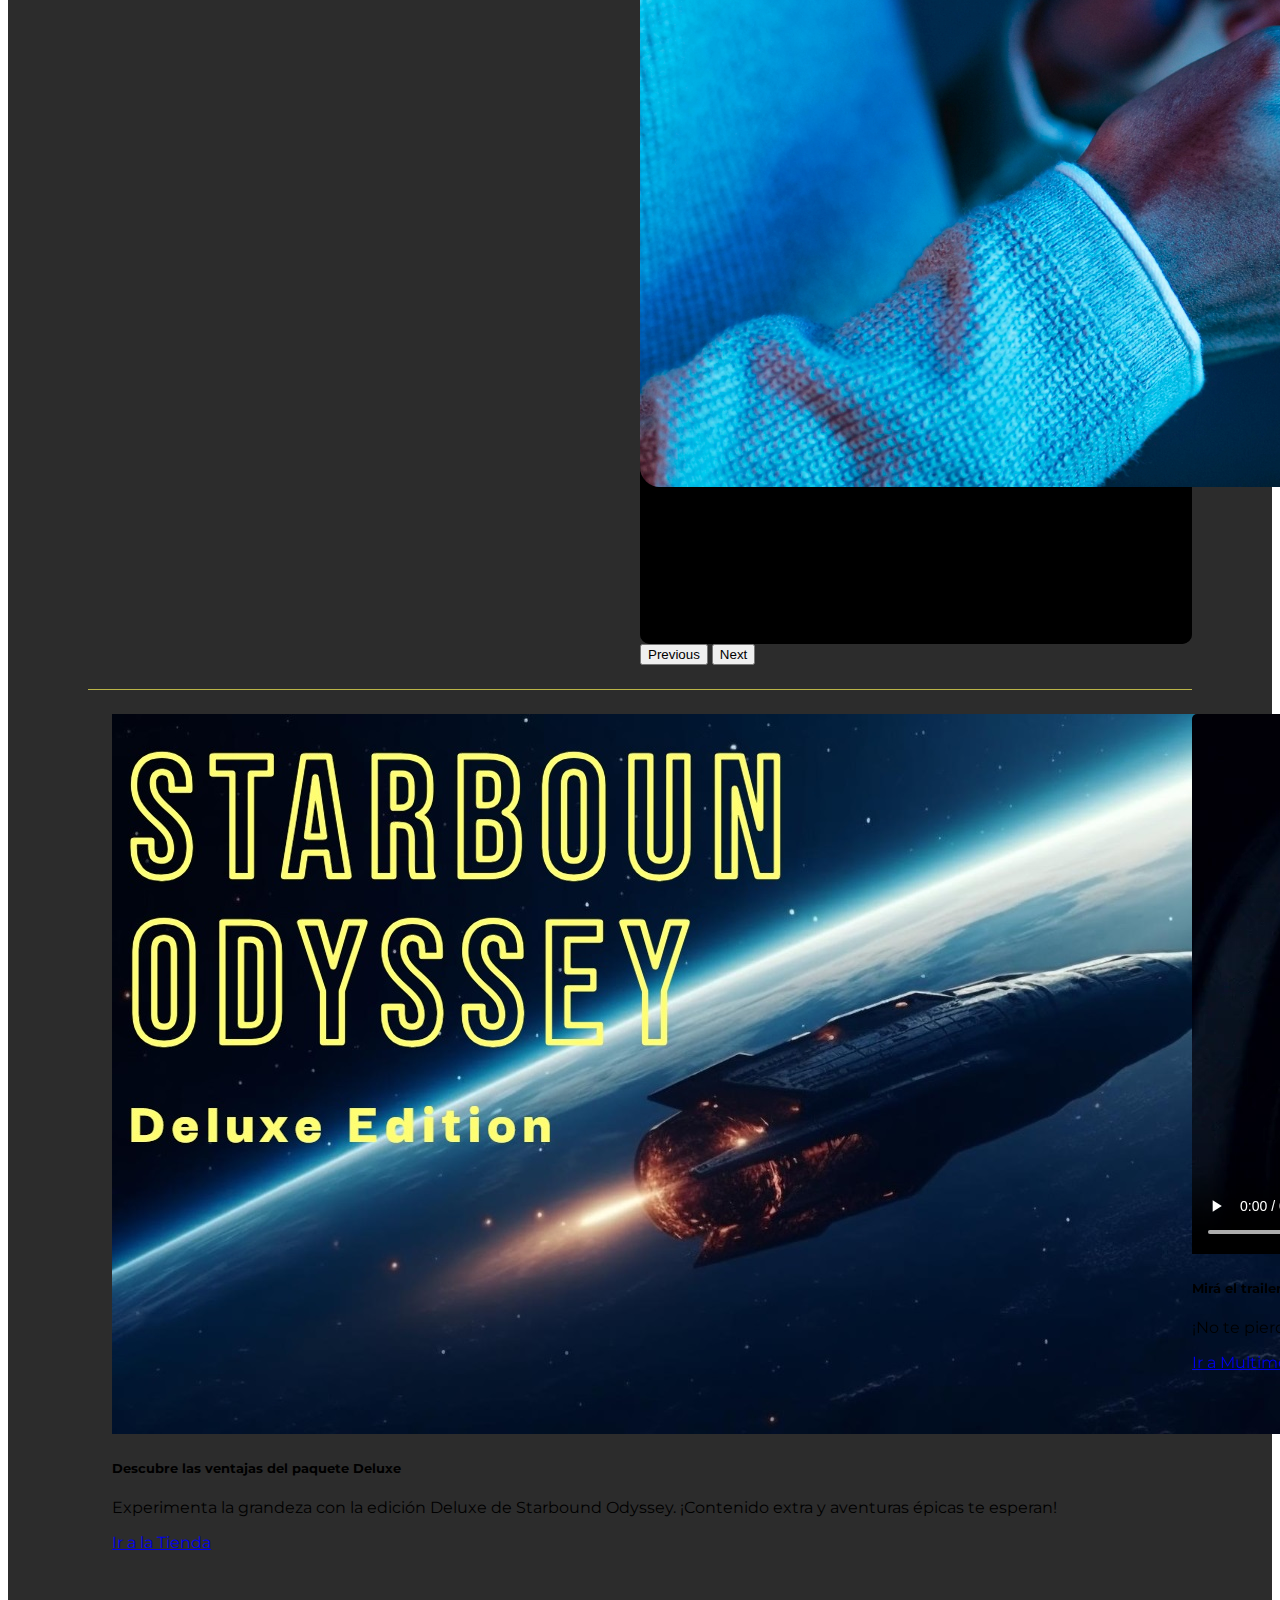
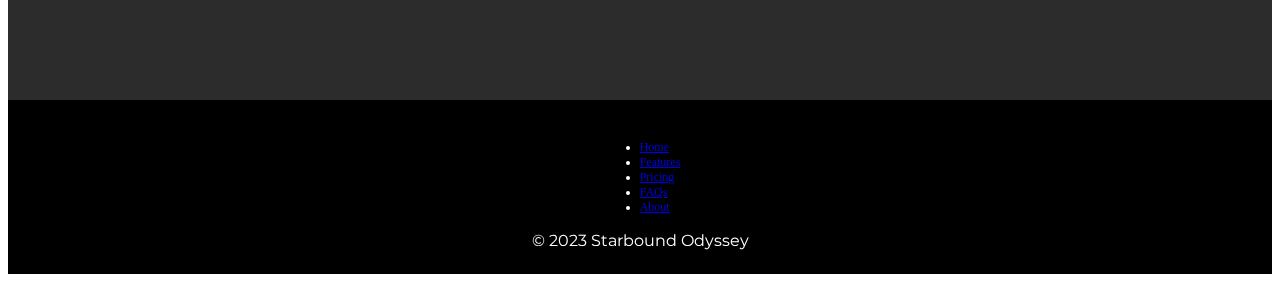
==== commit a28a9f5b: "Creción de Galería, Tienda y mejoras de Home" ====
--- a/index.html
+++ b/index.html
@@ -13,7 +13,9 @@
 </head>
 
 <body>
+
   <!-- HEADER -->
+
   <header class="header">
     <div class="navbar navbar-expand-lg bg-dark border-bottom border-body" data-bs-theme="dark">
       <nav class="container-fluid">
@@ -65,7 +67,8 @@
     <div class="main__contenedor">
       <p class="main__parrafo">Sumérgete en un vasto universo lleno de maravillas y misterios por descubrir. Ponte el
         traje de astronauta, personaliza tu propia nave espacial y explora planetas distantes, crea bases, recoge
-        recursos, enfrente a peligros cósmicos y forja alianzas con otras civilizaciones alienígenas.<br>Con una impresionante atención al detalle en su diseño de mundo abierto y una jugabilidad rica en opciones,
+        recursos, enfrente a peligros cósmicos y forja alianzas con otras civilizaciones alienígenas.<br>Con una
+        impresionante atención al detalle en su diseño de mundo abierto y una jugabilidad rica en opciones,
         Starbound Odyssey ofrece una experiencia de exploración espacial emocionante y llena de desafíos que cautiva a
         los amantes de la ciencia ficción y los viajes intergalácticos.</p>
 
@@ -83,16 +86,18 @@
           <div class="carousel-item active">
             <img src="img/descarga-beta.jpg" class="d-block w-100 carousel__img" alt="Gamer Jugando">
             <div class="carousel-caption d-md-block">
-              <h5 class="carousel__titulo">Analisis de la Beta Abierta</h5>
-              <p class="carousel__parrafo">Gracias a la participación de todos ustedes hemos recopilado mucha información útil para el lanzamiento
+              <h5 class="carousel__titulo">Análisis de la Beta Abierta</h5>
+              <p class="carousel__parrafo">Gracias a la participación de todos ustedes hemos recopilado mucha
+                información útil para el lanzamiento
                 del próximo 25 de diciembre. Mirá los detalles.</p>
             </div>
           </div>
           <div class="carousel-item">
             <img src="img/galaxia-andromeda.jpg" class="d-block w-100 carousel__img" alt="Galaxia Andromeda">
             <div class="carousel-caption d-md-block ">
-              <h5 class="carousel__titulo">Viajá más lejos con el nuevo contenido descargable</h5>
-              <p class="carousel__parrafo">Conoce los mundos de la nueva galaxia Andrómeda disponible de forma gratuita en el pack Starbound
+              <h5 class="carousel__titulo">Viaja más lejos con el nuevo contenido descargable</h5>
+              <p class="carousel__parrafo">Conoce los mundos de la nueva galaxia Andrómeda disponible de forma gratuita
+                en el pack Starbound
                 Odyssey: Deluxe Edition. Mirá todo el contenido acá.</p>
             </div>
           </div>
@@ -100,7 +105,8 @@
             <img src="img/app-phone.jpg" class="d-block w-100 carousel__img" alt="Imagen de un Celular">
             <div class="carousel-caption d-md-block">
               <h5 class="carousel__titulo">Descargate la App de Starbound Odyssey</h5>
-              <p class="carousel__parrafo">Con Starbound Odyssey: Comando Remoto podrás acceder a tus misiones en todo momento y lugar, para no
+              <p class="carousel__parrafo">Con Starbound Odyssey: Comando Remoto podrás acceder a tus misiones en todo
+                momento y lugar, para no
                 perderte de nada. Descargala ahora.</p>
             </div>
           </div>
@@ -119,33 +125,36 @@
     </div>
 
     <div class="cards">
-    <div class="card text-bg-dark" style="width: 100%;">
-      <img src="img/starbound o-dyssey-deluxe.jpg" class="card-img-top" alt="Imagen Deluxe">
-      <div class="card-body">
-        <h5 class="card-title">Descubre las ventajas del paquete Deluxe</h5>
-        <p class="card-text">Experimenta la grandeza con la edición Deluxe de Starbound Odyssey. ¡Contenido extra y aventuras épicas te esperan!</p>
-        <a href="pages/tienda.html" class="btn btn-primary">Ir a la Tienda</a>
+      <div class="card text-bg-dark" style="width: 100%;">
+        <img src="img/starbound odyssey-deluxe.jpg" class="card-img-top" alt="Imagen Deluxe">
+        <div class="card-body">
+          <h5 class="card-title">Descubre las ventajas del paquete Deluxe</h5>
+          <p class="card-text">Experimenta la grandeza con la edición Deluxe de Starbound Odyssey. ¡Contenido extra y
+            aventuras épicas te esperan!</p>
+          <a href="pages/tienda.html" class="btn btn-primary">Ir a la Tienda</a>
+        </div>
+      </div>
+      <div class="card text-bg-dark" style="width: 100%;">
+        <video class="card-home__video" controls>
+          <source src="video/trailer.mp4" type="video/mp4">
+        </video>
+        <div class="card-body">
+          <h5 class="card-title">Mirá el trailer oficial de la Summer Game Fest</h5>
+          <p class="card-text">¡No te pierdas el avance épico de Starbound Odyssey! Emoción en cada segundo. ¡Míralo
+            ahora!</p>
+          <a href="pages/multimedia.html" class="btn btn-primary">Ir a Multimedia</a>
+        </div>
+      </div>
+      <div class="card text-bg-dark" style="width: 100%;">
+        <img src="img/tripulacion.jfif" class="card-img-top" alt="Imagen de la Tripulación">
+        <div class="card-body">
+          <h5 class="card-title">Conoce la tripulación de Starbound Odyssey</h5>
+          <p class="card-text">Descubre la épica odisea de una tripulación espacial. Historia que te cautivará. Únete a
+            su viaje.</p>
+          <a href="pages/historia.html" class="btn btn-primary">Conoce la Historia</a>
+        </div>
       </div>
     </div>
-    <div class="card text-bg-dark" style="width: 100%;">
-      <video controls>
-        <source src="img/trailer.mp4" type="video/mp4"></video>
-      <div class="card-body">
-        <h5 class="card-title">Mirá el trailer oficial de la Summer Game Fest</h5>
-        <p class="card-text">¡No te pierdas el avance épico de Starbound Odyssey! Emoción en cada segundo. ¡Míralo ahora!</p>
-        <a href="pages/multimedia.html" class="btn btn-primary">Ir a Multimedia</a>
-      </div>
-    </div>
-    <div class="card text-bg-dark" style="width: 100%;">
-      <img src="img/tripulacion.jfif" class="card-img-top" alt="Imagen de la Tripulación">
-      <div class="card-body">
-        <h5 class="card-title">Conoce la tripulación de Starbound Odyssey</h5>
-        <p class="card-text">Descubre la épica odisea de una tripulación espacial. Historia que te cautivará. Únete a su viaje.</p>
-        <a href="pages/historia.html" class="btn btn-primary">Conoce la Historia</a>
-      </div>
-    </div>
-  </div>
-
   </main>
 
   <!-- FOOTER -->
@@ -153,14 +162,14 @@
   <footer class="footer">
     <div class="navbar footer__div" data-bs-theme="dark">
       <ul class="nav justify-content-center border-bottom pb-3 mb-3">
-        <li class="nav-item"><a href="index.html" class="nav-link px-2 text-body-secondary">Home</a></li>
-        <li class="nav-item"><a href="#" class="nav-link px-2 text-body-secondary">Features</a></li>
-        <li class="nav-item"><a href="#" class="nav-link px-2 text-body-secondary">Pricing</a></li>
-        <li class="nav-item"><a href="#" class="nav-link px-2 text-body-secondary">FAQs</a></li>
-        <li class="nav-item"><a href="#" class="nav-link px-2 text-body-secondary">About</a></li>
+        <li class="footer__item"><a href="index.html" class="nav-link px-2 text-body-secondary">Home</a></li>
+        <li class="footer__item"><a href="#" class="nav-link px-2 text-body-secondary">Features</a></li>
+        <li class="footer__item"><a href="#" class="nav-link px-2 text-body-secondary">Pricing</a></li>
+        <li class="footer__item"><a href="#" class="nav-link px-2 text-body-secondary">FAQs</a></li>
+        <li class="footer__item"><a href="#" class="nav-link px-2 text-body-secondary">About</a></li>
       </ul>
-      </div>
-      <p class="footer__texto">&copy; 2023 Company, Inc</p>
+    </div>
+    <p class="footer__texto">&copy; 2023 Starbound Odyssey</p>
   </footer>
 
   <!-- JS BS -->
--- a/css/style.css
+++ b/css/style.css
@@ -1,4 +1,6 @@
 @import url('https://fonts.googleapis.com/css2?family=Montserrat:ital,wght@0,200;0,300;1,200;1,300&display=swap');
+
+/*HEADER*/
 
 .header {
     font-family: 'Montserrat', sans-serif;
@@ -59,6 +61,8 @@
     font-size: 18px;
 }
 
+/*MAIN*/
+
 .carousel-caption {
     background-color: rgba(0, 0, 0, 0.7);
     border-radius: 10px;
@@ -89,7 +93,7 @@
     margin-top: 16px;
     padding-bottom: 24px;
     border-bottom: 1px solid rgb(186, 180, 71);
-    margin-bottom: 24px;
+    
 }
 
 .main__parrafo {
@@ -113,8 +117,10 @@
 }
 
 .cards {
+    background-color: rgb(44, 44, 44);
     display: flex;
     justify-content: space-between;
+    padding: 24px;
     padding-bottom: 24px;
 }
 
@@ -122,8 +128,71 @@
     margin-right: 24px;
 }
 
+.card-home__video {
+    border-top-left-radius: 5px ;
+    border-top-right-radius: 5px;
+}
+
 .card:last-child {
     margin-right: 0px;
+}
+
+.card-multimedia__video {
+    border-radius: 10px;
+    width: 100%;
+    max-height: calc(100vh - 300px);
+}
+
+.multimedia-main {
+    background-color: rgb(44, 44, 44);
+}
+
+.carousel__multimedia {
+    padding: 24px;
+}
+
+.carousel-inner {
+    background-color: black;
+    border-radius: 10px;
+}
+
+.imagenes-multimedia {
+    display: flex;
+    flex-wrap: wrap;
+    justify-content: center;
+}
+
+.imagenes-multimedia__imagen {
+   max-width: 480px;
+   padding: 12px;
+   border-radius: 5px; 
+}
+
+.imagenes-multimedia__imagen:hover {
+    background-color: rgba(186, 180, 71, 0.4);
+}
+
+.titulo-multimedia__video {
+    padding-top: 24px;
+}
+
+.titulos-multimedia {
+    font-size: 2.5rem;
+    color: white;
+    text-align: center;
+    text-transform: uppercase;
+    letter-spacing: 2px;
+    word-spacing: 4px;
+}
+
+.tienda-card-body {
+    display: flex;
+    flex-direction: column;
+    justify-content: space-between;
+}
+
+.shop-card-text {
+    margin-bottom: 24px !important;
 }
 
 /*FOOTER*/
@@ -140,6 +209,11 @@
     margin: 0px;
     color: white;
     font-family: 'Montserrat', sans-serif;
+}
+
+.footer__item {
+    font-size: 12px;
+    color: white;
 }
 
 /*TABLET ONLY*/
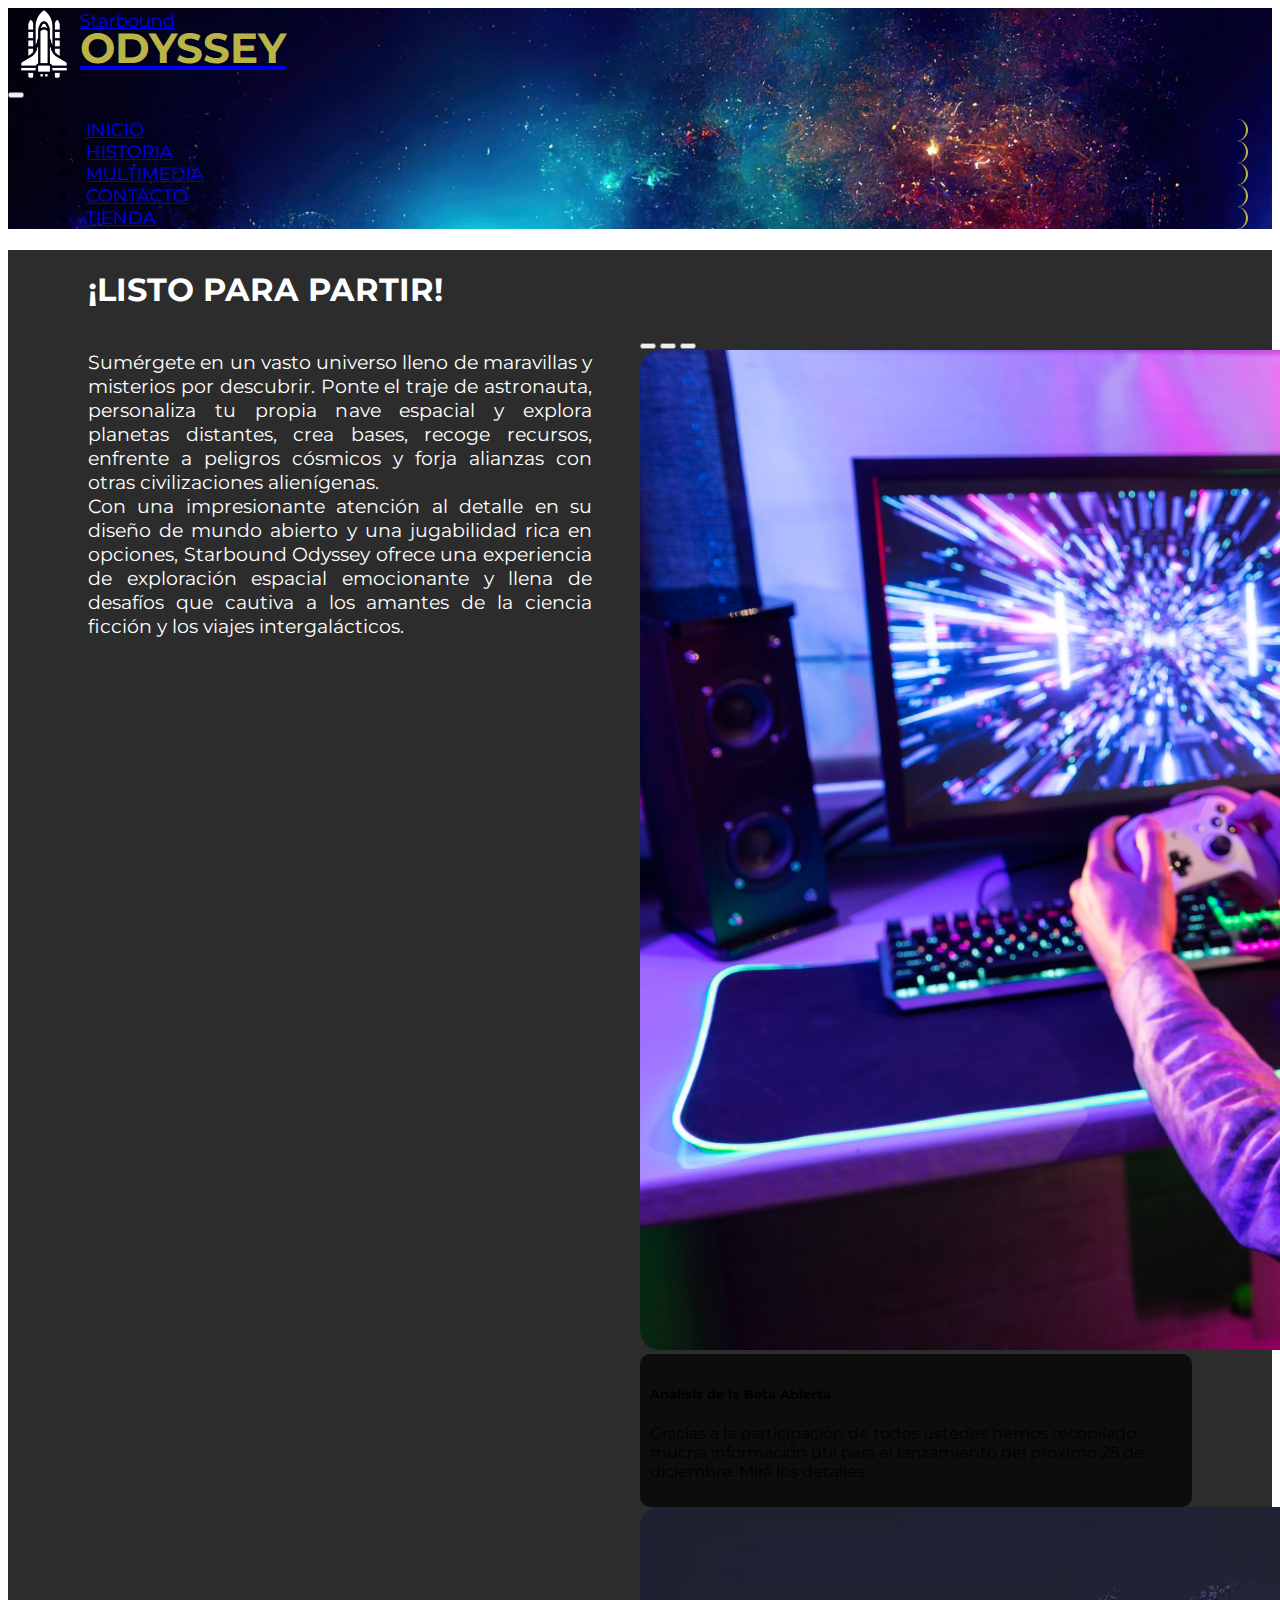
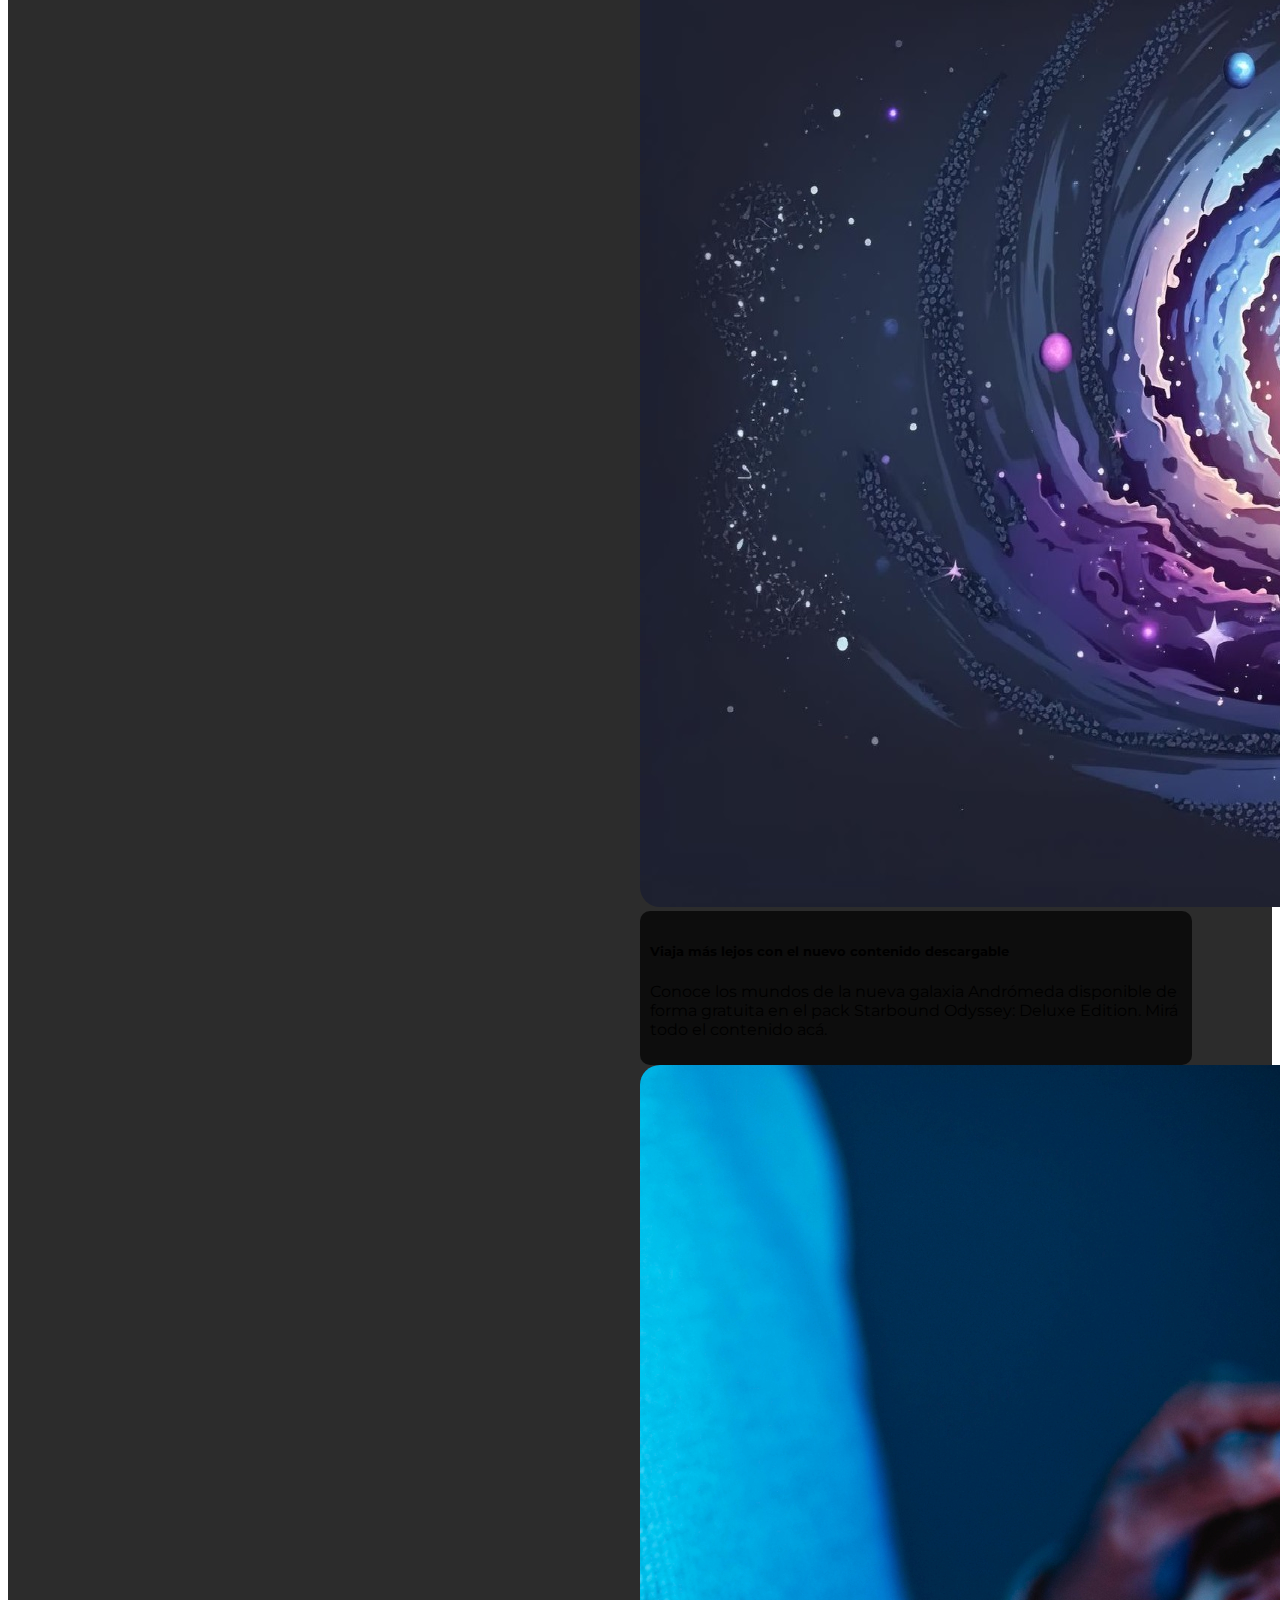
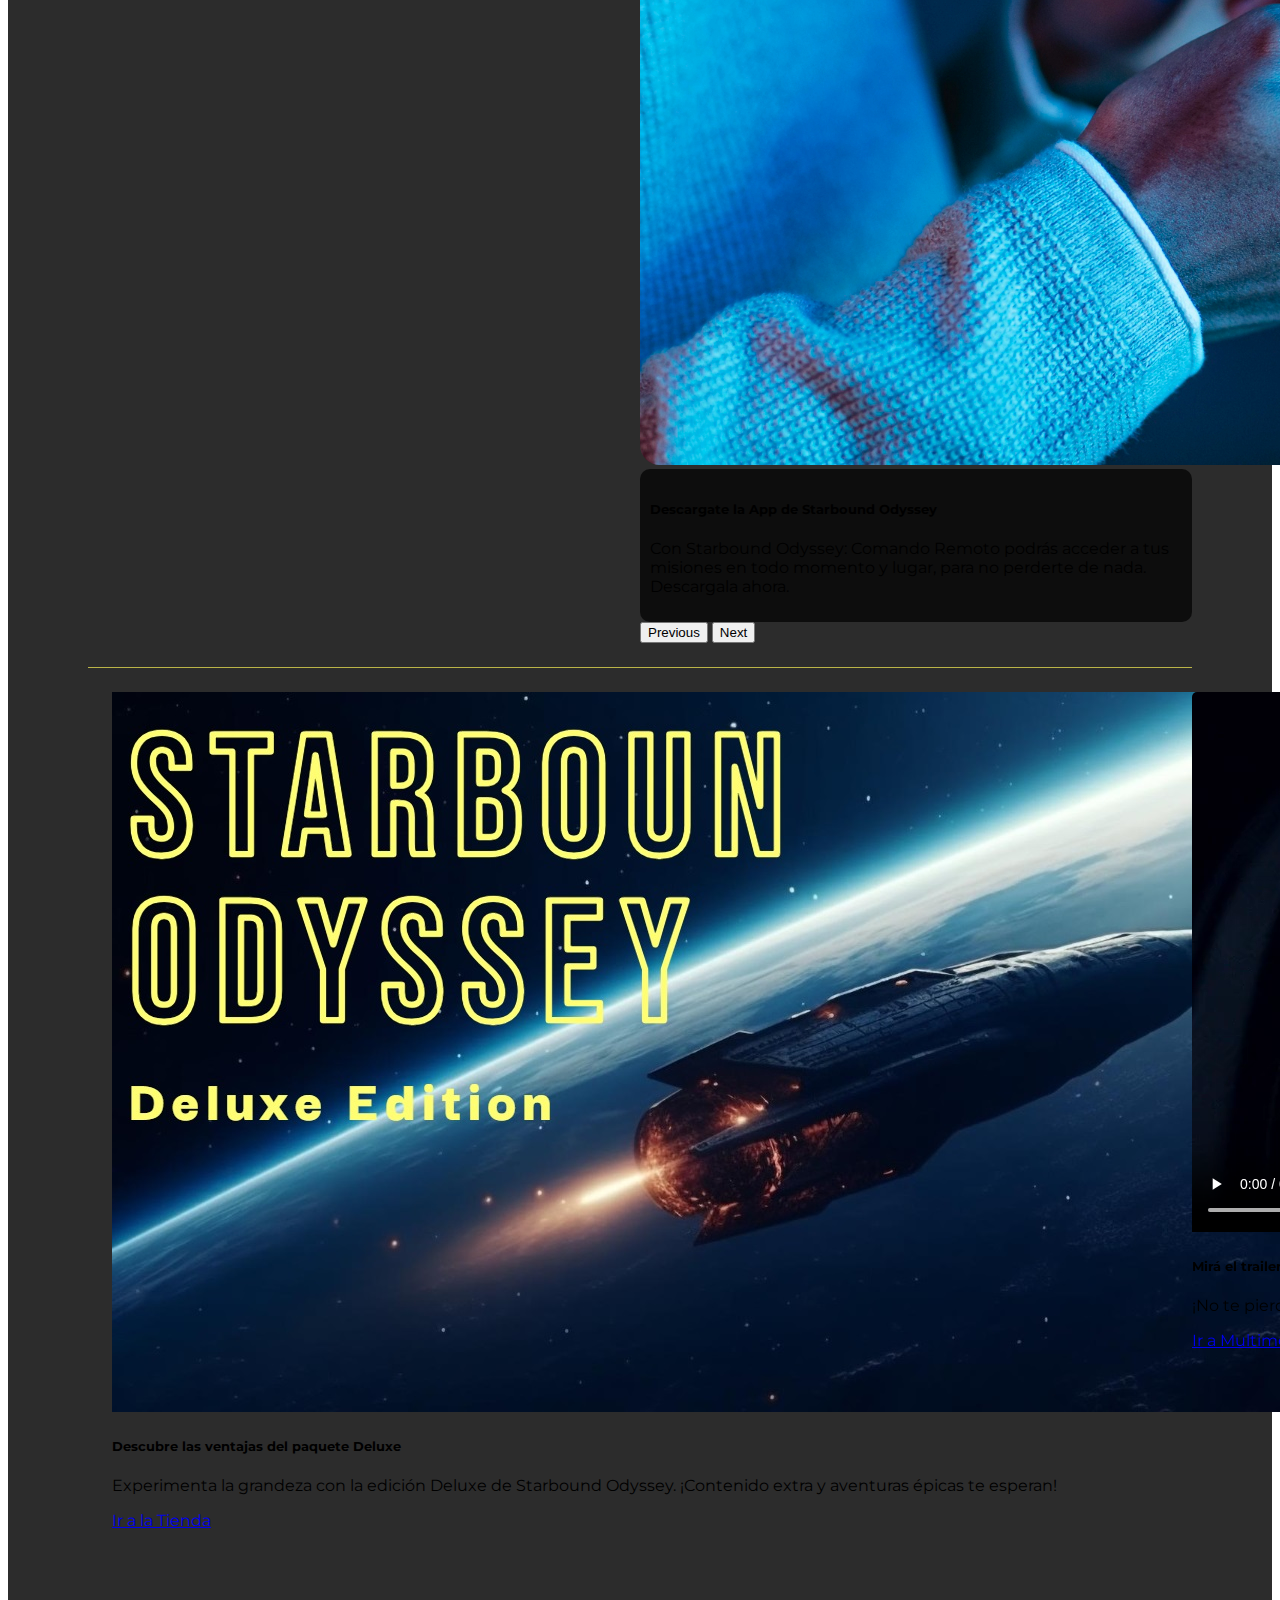
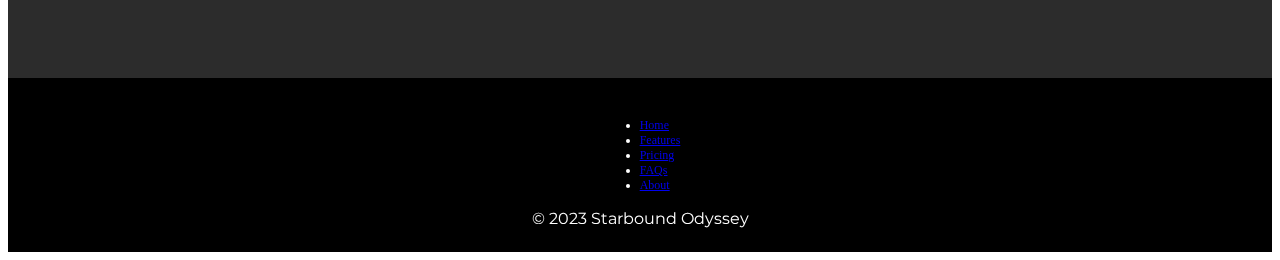
==== commit df5b3f1e: "Completo Historia y Contacto, mejora de Home" ====
--- a/index.html
+++ b/index.html
@@ -36,9 +36,6 @@
           <ul class="navbar-nav">
             <li class="nav-item">
               <a class="nav-link active" aria-current="page" href="index.html">Inicio</a>
-            </li>
-            <li class="nav-item">
-              <a class="nav-link" href="pages/info.html">Info</a>
             </li>
             <li class="nav-item">
               <a class="nav-link" href="pages/historia.html">Historia</a>
@@ -82,7 +79,7 @@
           <button type="button" data-bs-target="#carouselExampleCaptions" data-bs-slide-to="2"
             aria-label="Slide 3"></button>
         </div>
-        <div class="carousel-inner">
+        <div class="carousel-inner carousel-index">
           <div class="carousel-item active">
             <img src="img/descarga-beta.jpg" class="d-block w-100 carousel__img" alt="Gamer Jugando">
             <div class="carousel-caption d-md-block">
@@ -129,7 +126,8 @@
         <img src="img/starbound odyssey-deluxe.jpg" class="card-img-top" alt="Imagen Deluxe">
         <div class="card-body">
           <h5 class="card-title">Descubre las ventajas del paquete Deluxe</h5>
-          <p class="card-text">Experimenta la grandeza con la edición Deluxe de Starbound Odyssey. ¡Contenido extra y
+          <p class="card-text descripcion-home">Experimenta la grandeza con la edición Deluxe de Starbound Odyssey.
+            ¡Contenido extra y
             aventuras épicas te esperan!</p>
           <a href="pages/tienda.html" class="btn btn-primary">Ir a la Tienda</a>
         </div>
@@ -140,7 +138,8 @@
         </video>
         <div class="card-body">
           <h5 class="card-title">Mirá el trailer oficial de la Summer Game Fest</h5>
-          <p class="card-text">¡No te pierdas el avance épico de Starbound Odyssey! Emoción en cada segundo. ¡Míralo
+          <p class="card-text descripcion-home">¡No te pierdas el avance épico de Starbound Odyssey! Emoción en cada
+            segundo. ¡Míralo
             ahora!</p>
           <a href="pages/multimedia.html" class="btn btn-primary">Ir a Multimedia</a>
         </div>
@@ -149,7 +148,8 @@
         <img src="img/tripulacion.jfif" class="card-img-top" alt="Imagen de la Tripulación">
         <div class="card-body">
           <h5 class="card-title">Conoce la tripulación de Starbound Odyssey</h5>
-          <p class="card-text">Descubre la épica odisea de una tripulación espacial. Historia que te cautivará. Únete a
+          <p class="card-text descripcion-home">Descubre la épica odisea de una tripulación espacial. Historia que te
+            cautivará. Únete a
             su viaje.</p>
           <a href="pages/historia.html" class="btn btn-primary">Conoce la Historia</a>
         </div>
--- a/css/style.css
+++ b/css/style.css
@@ -84,6 +84,8 @@
 }
 
 .main__titulo {
+    text-transform: uppercase;
+    font-size: 2rem;
     padding-top: 20px;
     color: white;
 }
@@ -101,10 +103,15 @@
     color: white;
     width: 50%;
     padding-right: 48px;
+    font-size: 1.2rem;
 }
 
 .main__carousel {
     width: 50%;
+}
+
+.descripcion-home {
+    text-align: justify;
 }
 
 .carousel__img {
@@ -154,6 +161,10 @@
 .carousel-inner {
     background-color: black;
     border-radius: 10px;
+}
+
+.carousel-index {
+    background-color: rgb(44, 44, 44);
 }
 
 .imagenes-multimedia {
@@ -193,6 +204,105 @@
 
 .shop-card-text {
     margin-bottom: 24px !important;
+    text-align: justify;
+}
+
+.contenedor-foto-contacto {
+    display: flex;
+}
+
+.foto-contacto {
+    max-width: 388px;
+    border-radius: 10px;  
+}
+
+.main-formulario {
+    display: flex;
+    padding: 24px;
+    background-color: rgb(44, 44, 44);
+    justify-content: space-evenly;
+
+}
+
+.section-formulario {
+    display: flex;
+    max-width: 480px;
+}
+
+.formulario {
+    color: rgb(186, 180, 71);
+    display: flex;
+    flex-direction: column;
+}
+
+.contacto-titulo {
+    text-transform: uppercase;
+    font-size: 2rem;
+    text-align: center;
+}
+
+.check-form {
+    display: flex;
+    margin-bottom: 5px;
+    margin-top: 2px;
+}
+
+.campo {
+    border: none;
+    margin-bottom: 5px;
+    margin-top: 2px;
+    border-radius: 10px;
+}
+
+.botonEnviar {
+    border-radius: 10px;
+    background-color: rgb(186, 180, 71);
+    border: none;
+}
+
+.titulo__historia {
+    font-size: 2.0rem;
+    text-transform: uppercase;
+    text-align: center;
+    margin-bottom: 24px;
+}
+
+.contenedor-historia {
+    font-family: 'Montserrat', sans-serif;
+    padding: 24px 48px; 
+    font-size: 1.2rem;
+    text-align: justify;
+    color: white;
+    background-color: rgb(44, 44, 44);
+}
+
+.contenedor-pj {
+    max-width: 480px;
+    
+}
+
+.contenedor-personajes {
+    padding: 24px;
+    justify-content: space-evenly;
+    display: flex;
+    flex-wrap: wrap;
+    background-color: rgb(44, 44, 44);
+}
+
+.titulo-personajes-historia {
+    font-family: 'Montserrat', sans-serif;
+    font-size: 2.0rem;
+    text-transform: uppercase;
+    text-align: center;
+    color: white;
+    background-color: rgb(44, 44, 44);
+    margin: 0px;
+    padding:24px;
+    border: none;
+}
+
+.bio-pj {
+    text-align: justify;
 }
 
 /*FOOTER*/
@@ -264,4 +374,12 @@
     .carousel__parrafo {
         display: none;
     }
+
+    .foto-contacto {
+        display: none;
+    }
+
+    .main-formulario {
+        justify-content: center;
+    }
 }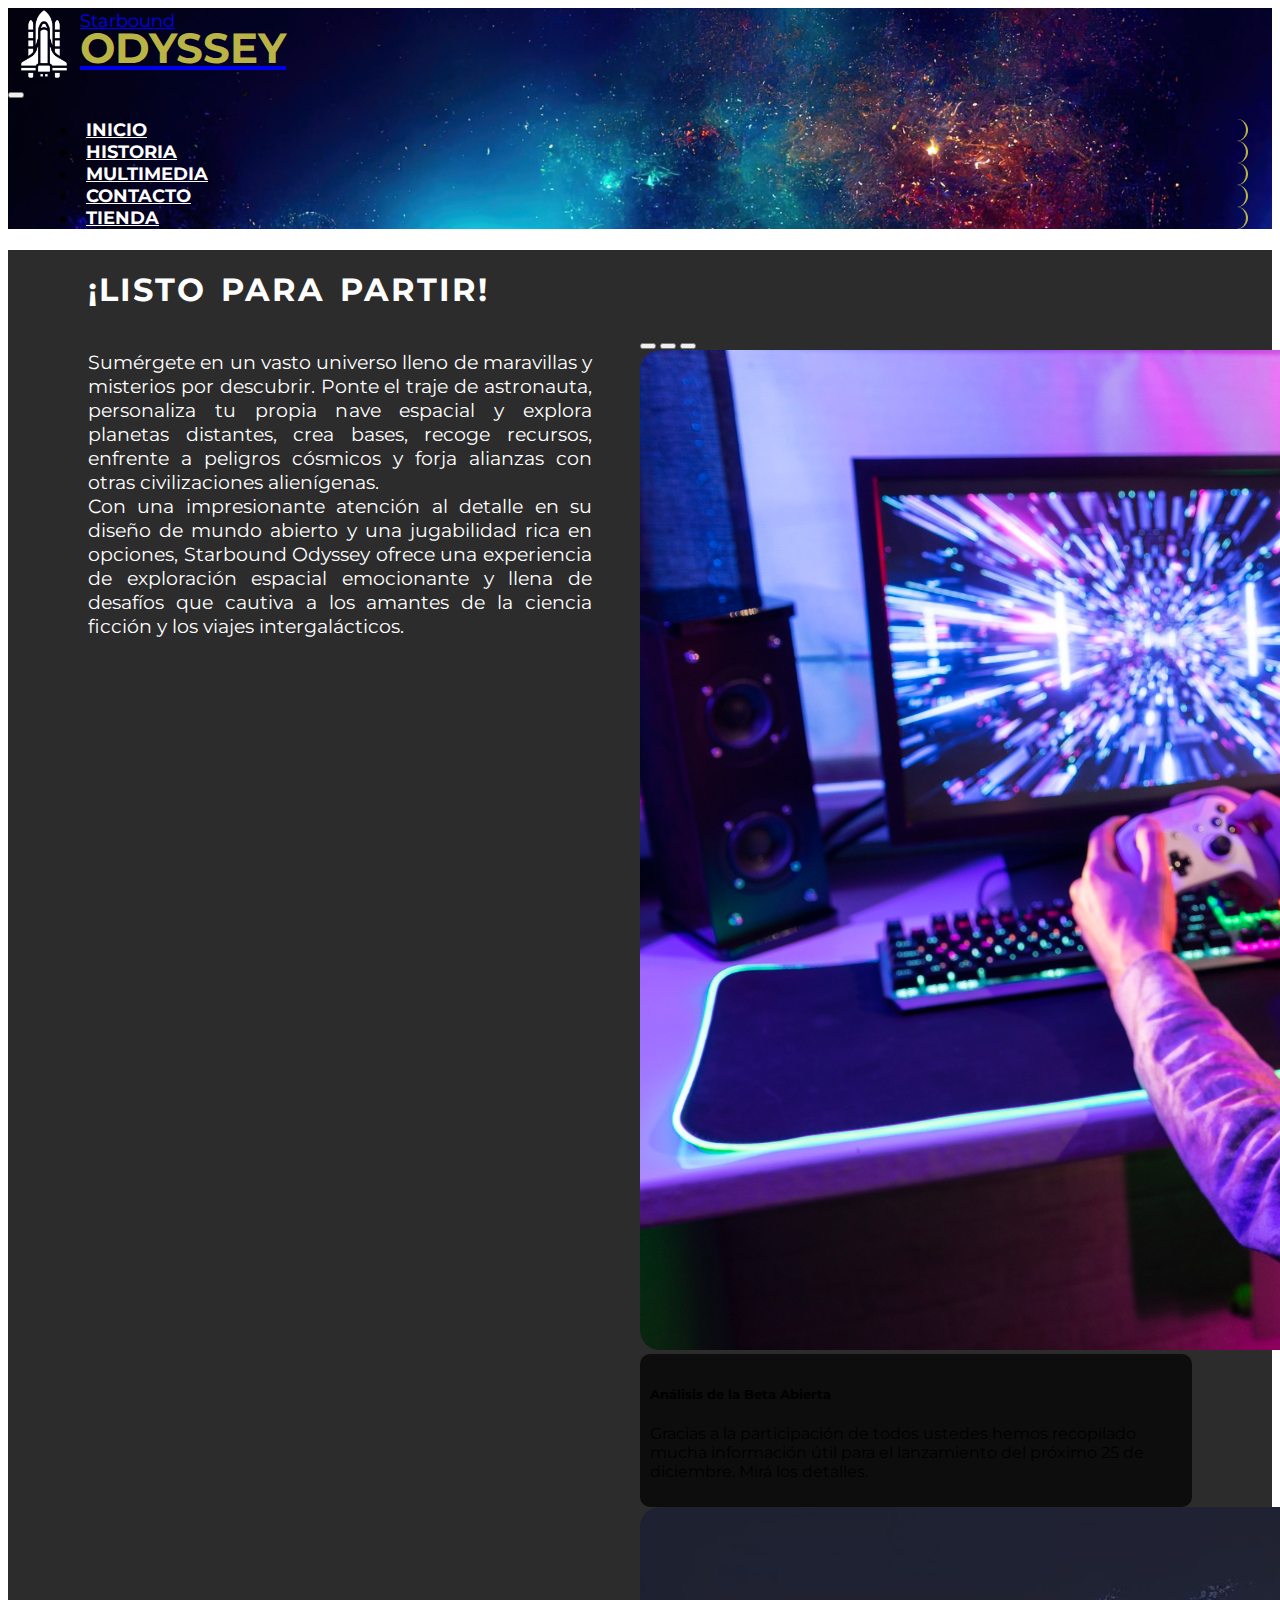
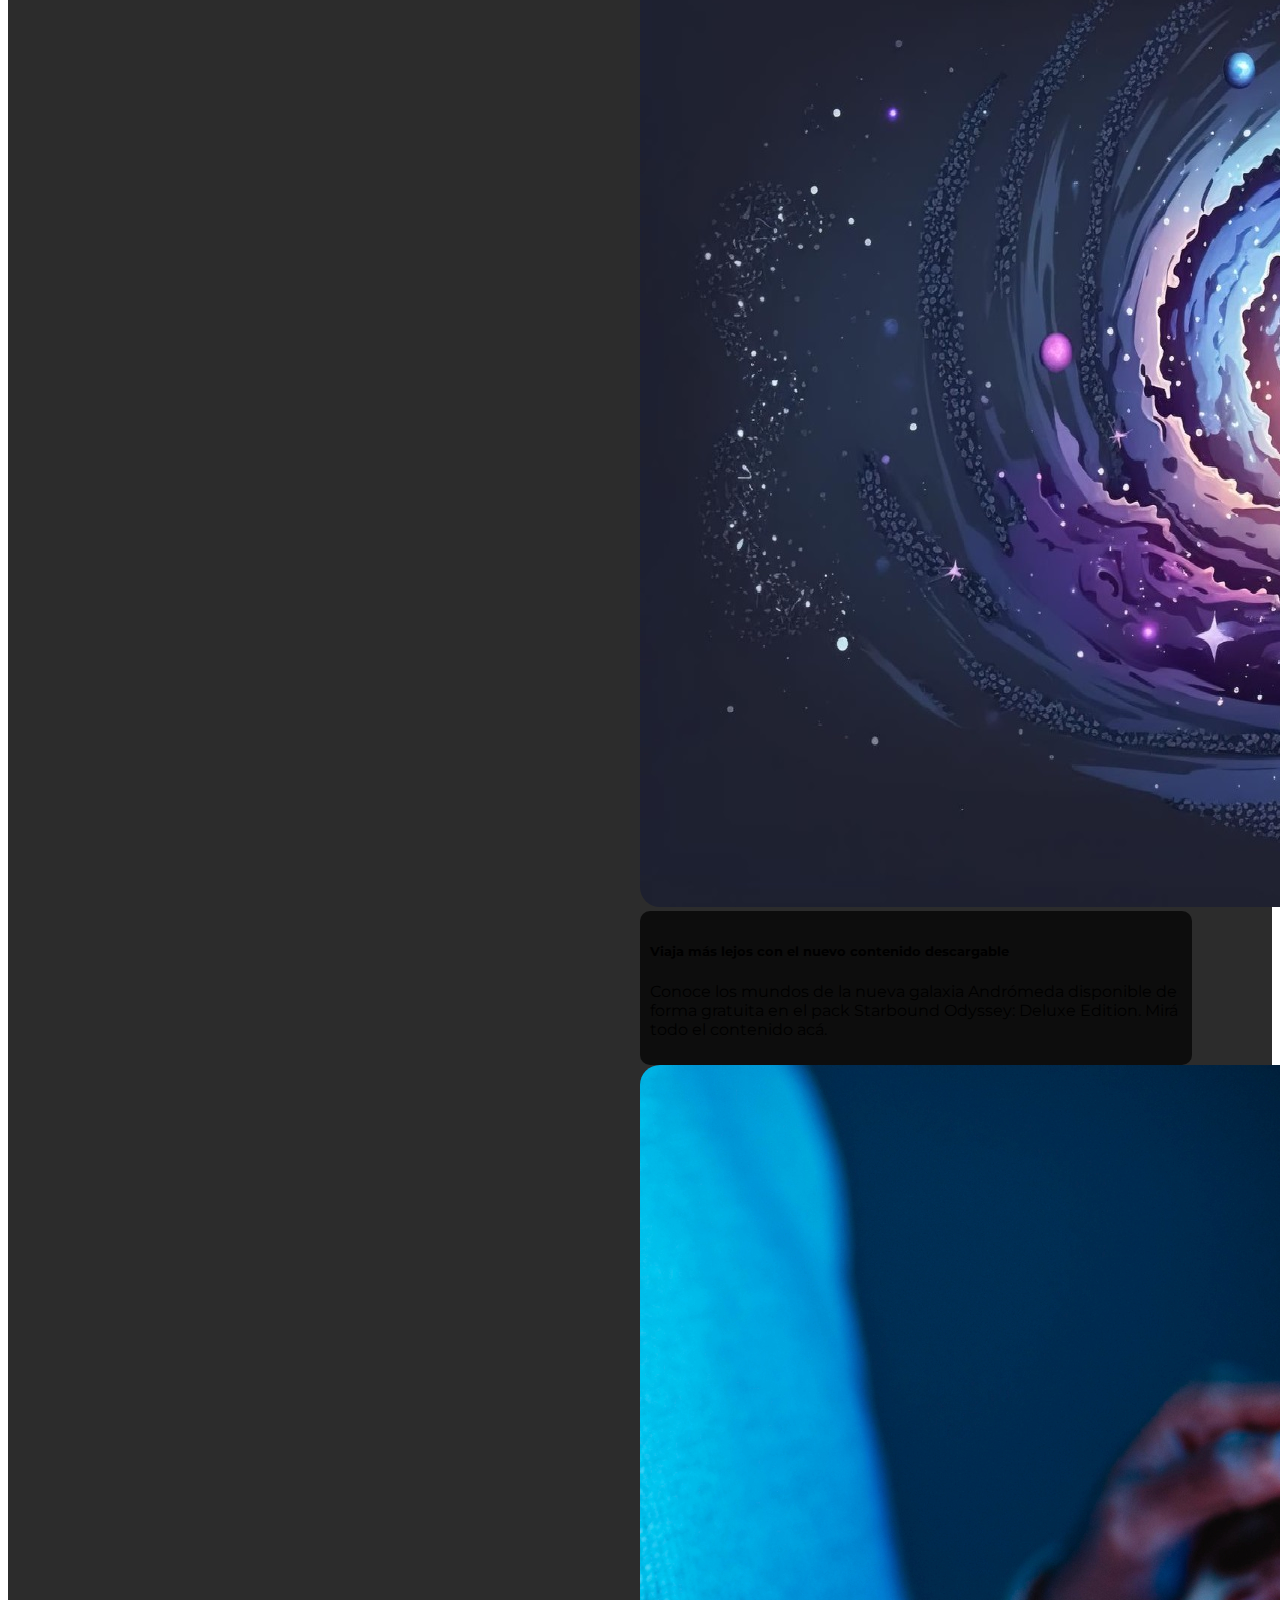
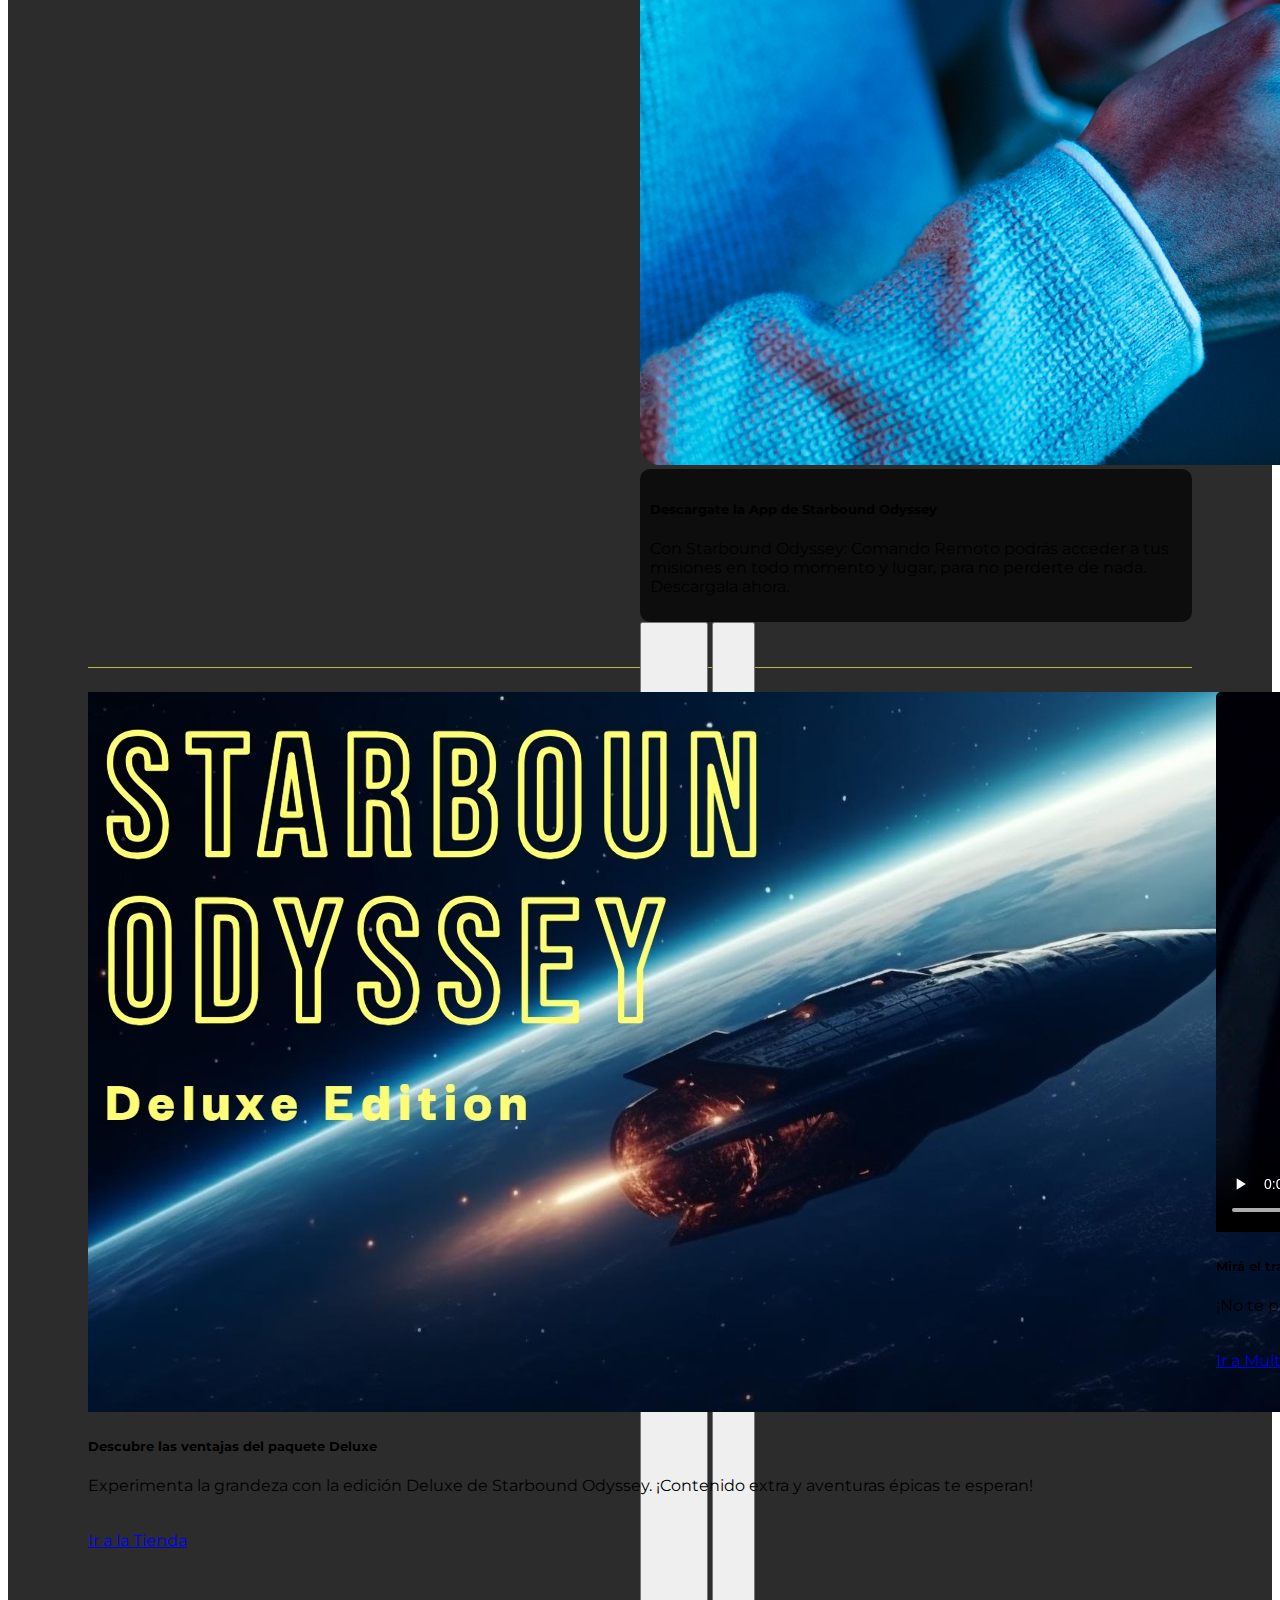
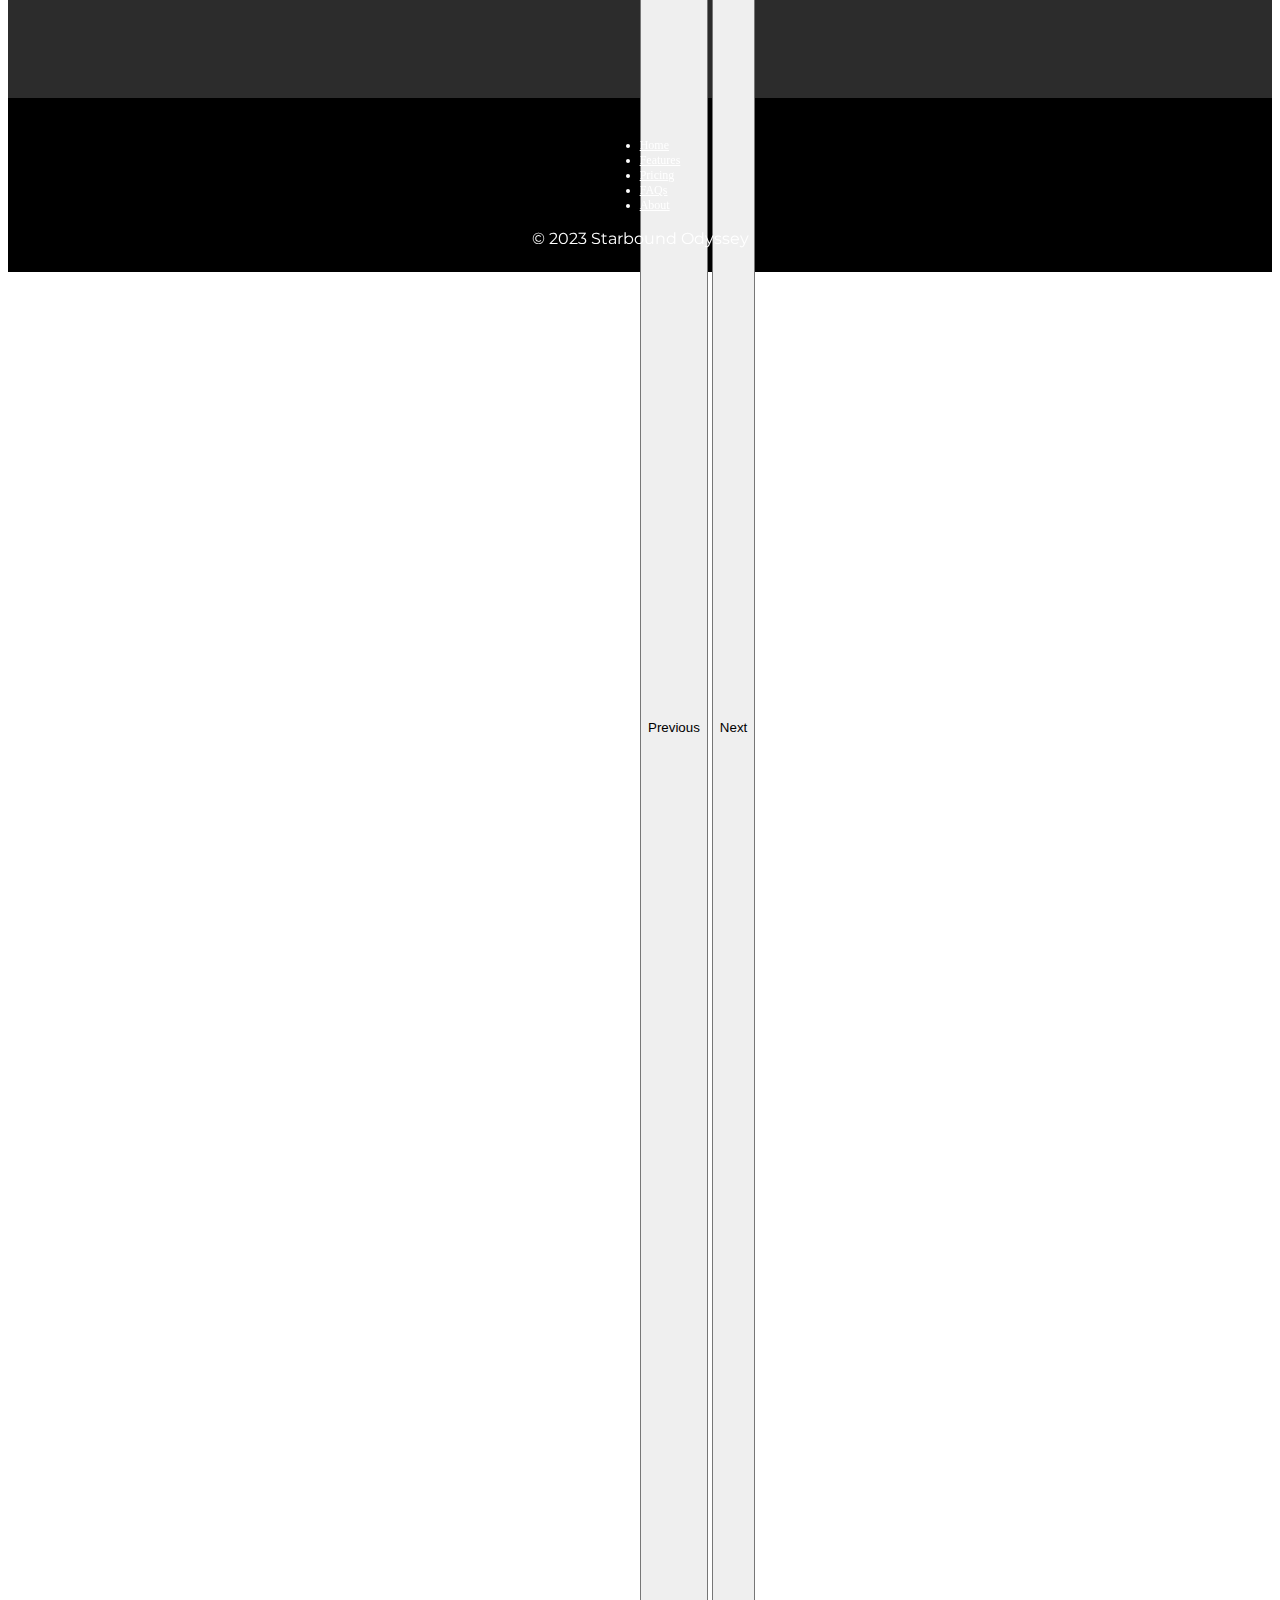
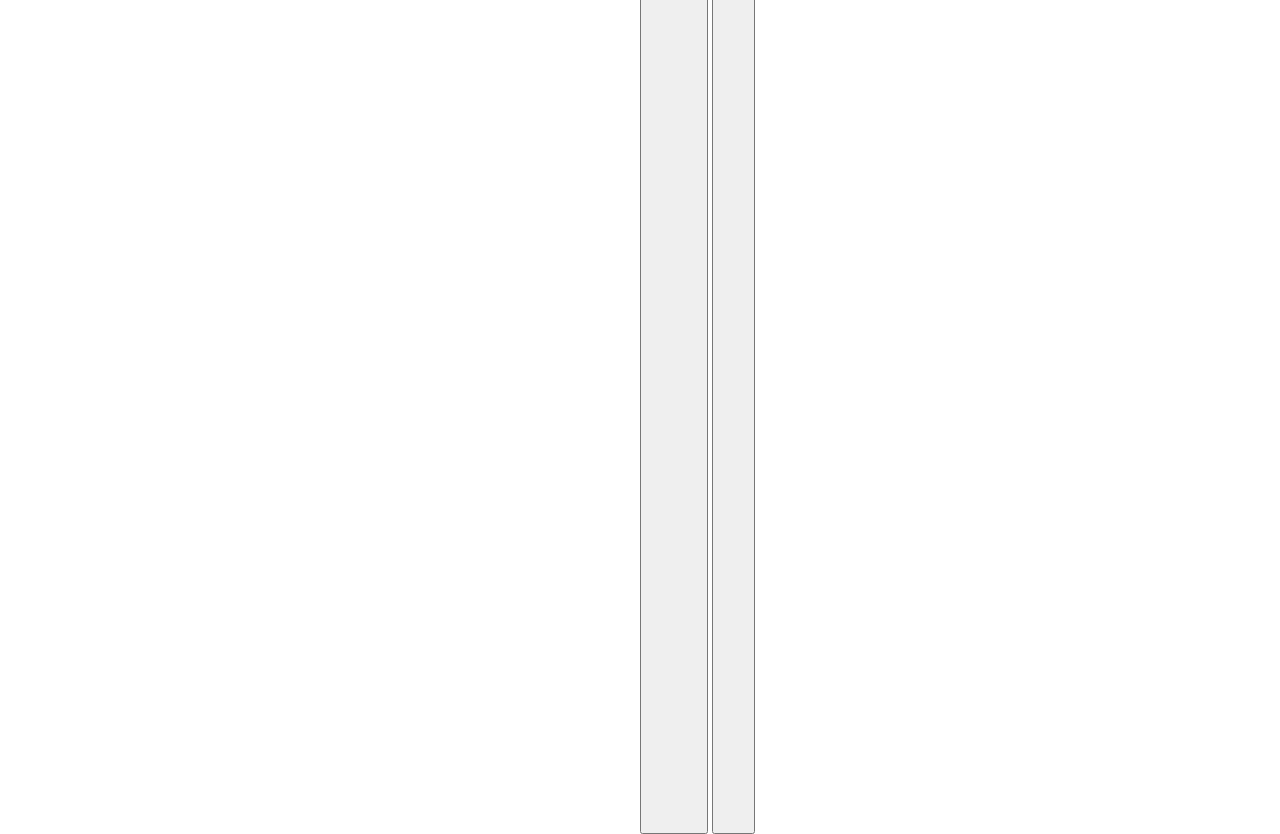
==== commit d60a9d92: "Mejora de página, actualizada a SASS" ====
--- a/index.html
+++ b/index.html
@@ -4,6 +4,7 @@
 <head>
   <meta charset="UTF-8">
   <meta name="viewport" content="width=device-width, initial-scale=1.0">
+  
   <title>Starbound Odyssey</title>
   <!-- CSS BS -->
   <link href="https://cdn.jsdelivr.net/npm/bootstrap@5.3.1/dist/css/bootstrap.min.css" rel="stylesheet"
@@ -124,11 +125,13 @@
     <div class="cards">
       <div class="card text-bg-dark" style="width: 100%;">
         <img src="img/starbound odyssey-deluxe.jpg" class="card-img-top" alt="Imagen Deluxe">
-        <div class="card-body">
-          <h5 class="card-title">Descubre las ventajas del paquete Deluxe</h5>
-          <p class="card-text descripcion-home">Experimenta la grandeza con la edición Deluxe de Starbound Odyssey.
-            ¡Contenido extra y
-            aventuras épicas te esperan!</p>
+        <div class="card-body card-body-main">
+          <div class="card-body-main-container">
+            <h5 class="card-title">Descubre las ventajas del paquete Deluxe</h5>
+            <p class="card-text descripcion-home">Experimenta la grandeza con la edición Deluxe de Starbound Odyssey.
+              ¡Contenido extra y
+              aventuras épicas te esperan!</p>
+          </div>
           <a href="pages/tienda.html" class="btn btn-primary">Ir a la Tienda</a>
         </div>
       </div>
@@ -136,21 +139,25 @@
         <video class="card-home__video" controls>
           <source src="video/trailer.mp4" type="video/mp4">
         </video>
-        <div class="card-body">
-          <h5 class="card-title">Mirá el trailer oficial de la Summer Game Fest</h5>
-          <p class="card-text descripcion-home">¡No te pierdas el avance épico de Starbound Odyssey! Emoción en cada
-            segundo. ¡Míralo
-            ahora!</p>
+        <div class="card-body card-body-main">
+          <div class="card-body-main-container">
+            <h5 class="card-title">Mirá el trailer oficial de la Summer Game Fest</h5>
+            <p class="card-text descripcion-home">¡No te pierdas el avance épico de Starbound Odyssey! Emoción en cada
+              segundo. ¡Míralo
+              ahora!</p>
+          </div>
           <a href="pages/multimedia.html" class="btn btn-primary">Ir a Multimedia</a>
         </div>
       </div>
       <div class="card text-bg-dark" style="width: 100%;">
         <img src="img/tripulacion.jfif" class="card-img-top" alt="Imagen de la Tripulación">
-        <div class="card-body">
-          <h5 class="card-title">Conoce la tripulación de Starbound Odyssey</h5>
-          <p class="card-text descripcion-home">Descubre la épica odisea de una tripulación espacial. Historia que te
-            cautivará. Únete a
-            su viaje.</p>
+        <div class="card-body card-body-main">
+          <div class="card-body-main-container">
+            <h5 class="card-title">Conoce la tripulación de Starbound Odyssey</h5>
+            <p class="card-text descripcion-home">Descubre la épica odisea de una tripulación espacial. Historia que te
+              cautivará. Únete a
+              su viaje.</p>
+          </div>
           <a href="pages/historia.html" class="btn btn-primary">Conoce la Historia</a>
         </div>
       </div>
--- a/css/style.css
+++ b/css/style.css
@@ -1,385 +1,466 @@
-@import url('https://fonts.googleapis.com/css2?family=Montserrat:ital,wght@0,200;0,300;1,200;1,300&display=swap');
-
+/*FUENTES*/
+@import url("https://fonts.googleapis.com/css2?family=Montserrat:ital,wght@0,200;0,300;1,200;1,300&display=swap");
 /*HEADER*/
-
 .header {
-    font-family: 'Montserrat', sans-serif;
-    background-image: url(../img/fondo-nav.jpg);
-    background-size: cover;
-    position: sticky;
-    top: 0;
-    z-index: 3;
+  font-family: "Montserrat", sans-serif;
+  background-image: url(../img/fondo-nav.jpg);
+  background-size: cover;
+  position: sticky;
+  top: 0;
+  z-index: 3;
 }
 
 .bg-dark {
-    background-color: transparent !important;
-
+  background-color: transparent !important;
 }
 
 .header__titulo {
-    display: flex;
+  display: flex;
 }
 
 .header__contenedor-logo {
-    display: flex;
-    align-items: center;
+  display: flex;
+  align-items: center;
 }
 
 .header__titulo-logo {
-    width: 72px;
-    height: 72px;
+  width: 72px;
+  height: 72px;
 }
 
 .header__titulo-contenedor {
-    display: flex;
+  display: flex;
+  flex-direction: column;
+  line-height: 1.7em;
+}
+
+.header__titulo-texto-s {
+  font-size: 18px;
+}
+
+.header__titulo-texto-m {
+  font-size: 42px;
+  font-weight: bold;
+  text-transform: uppercase;
+  color: rgb(186, 180, 71);
+}
+
+.navbar-nav {
+  margin-left: 30px;
+  font-size: 20px;
+}
+
+.nav-item {
+  font-weight: bold;
+  text-transform: uppercase;
+  padding-right: 12px;
+  padding-left: 8px;
+  margin-right: 24px;
+  border-right: 2px solid rgb(186, 180, 71);
+  border-radius: 30px;
+  font-size: 18px;
+}
+
+.nav-link {
+  color: white;
+}
+
+/*MAIN*/
+.carousel-caption {
+  background-color: rgba(0, 0, 0, 0.7);
+  border-radius: 10px;
+  padding: 10px;
+}
+
+.carousel-control-prev, .carousel-control-next {
+  height: calc(100% - 100px);
+}
+
+.carousel__titulo {
+  font-weight: bold;
+}
+
+.nav-item:hover {
+  background-color: rgba(0, 0, 0, 0.4);
+}
+
+.main {
+  padding: 0px 80px;
+  font-family: "Montserrat", sans-serif;
+  background-color: rgb(44, 44, 44);
+}
+
+.main__titulo {
+  font-family: "Montserrat", sans-serif;
+  font-size: 2rem;
+  color: white;
+  text-align: center;
+  text-transform: uppercase;
+  letter-spacing: 2px;
+  word-spacing: 4px;
+  padding-top: 20px;
+  background-color: rgb(44, 44, 44);
+  text-align: left;
+}
+
+.main__contenedor {
+  display: flex;
+  margin-top: 16px;
+  padding-bottom: 24px;
+  margin-bottom: 24px;
+  border-bottom: 1px solid rgb(186, 180, 71);
+}
+
+.main__parrafo {
+  text-align: justify;
+  color: white;
+  width: 50%;
+  padding-right: 48px;
+  font-size: 1.2rem;
+}
+
+.main__carousel {
+  width: 50%;
+}
+
+.descripcion-home {
+  text-align: justify;
+}
+
+.carousel__img {
+  border-radius: 20px;
+}
+
+.titulo-articulo {
+  color: white;
+  font-size: 24px;
+}
+
+.main-tienda {
+  padding: 20px;
+  background-color: rgb(44, 44, 44);
+}
+
+.cards {
+  display: flex;
+  justify-content: space-between;
+  padding-bottom: 24px;
+}
+
+.card {
+  margin-right: 24px;
+}
+
+.card-body-main {
+  display: flex;
+  flex-direction: column;
+  justify-content: space-between;
+}
+
+.card-body-main-container {
+  padding-bottom: 20px;
+}
+
+.card-home__video {
+  border-top-left-radius: 5px;
+  border-top-right-radius: 5px;
+}
+
+.card:last-child {
+  margin-right: 0px;
+}
+
+.card-multimedia__video {
+  border-radius: 10px;
+  width: 100%;
+  max-height: calc(100vh - 300px);
+}
+
+.multimedia-main {
+  background-color: rgb(44, 44, 44);
+}
+
+.carousel__multimedia {
+  padding: 24px;
+}
+
+.carousel-inner {
+  background-color: black;
+  border-radius: 10px;
+}
+
+.carousel-index {
+  background-color: rgb(44, 44, 44);
+}
+
+.imagenes-multimedia {
+  display: flex;
+  flex-wrap: wrap;
+  justify-content: center;
+}
+
+.imagenes-multimedia__imagen {
+  cursor: pointer;
+  max-width: 480px;
+  padding: 12px;
+  border-radius: 5px;
+  transition: transform 0.3s;
+}
+.imagenes-multimedia__imagen:hover {
+  transform: scale(1.05);
+}
+
+.titulo-multimedia__video {
+  font-family: "Montserrat", sans-serif;
+  font-size: 2rem;
+  color: white;
+  text-align: center;
+  text-transform: uppercase;
+  letter-spacing: 2px;
+  word-spacing: 4px;
+  padding-top: 30px;
+}
+
+.titulos-multimedia {
+  font-family: "Montserrat", sans-serif;
+  font-size: 2rem;
+  color: white;
+  text-align: center;
+  text-transform: uppercase;
+  letter-spacing: 2px;
+  word-spacing: 4px;
+}
+
+.tienda-card-body {
+  display: flex;
+  flex-direction: column;
+  justify-content: space-between;
+}
+
+.shop-card-text {
+  margin-bottom: 24px !important;
+  text-align: justify;
+}
+
+.contenedor-foto-contacto {
+  display: flex;
+}
+
+.foto-contacto {
+  max-width: 388px;
+  border-radius: 10px;
+}
+
+.main-formulario {
+  display: flex;
+  padding: 24px;
+  background-color: rgb(44, 44, 44);
+  justify-content: space-evenly;
+}
+
+.section-formulario {
+  display: flex;
+  max-width: 480px;
+}
+
+.formulario {
+  color: rgb(186, 180, 71);
+  display: flex;
+  flex-direction: column;
+}
+
+.contacto-titulo {
+  font-family: "Montserrat", sans-serif;
+  font-size: 2rem;
+  color: white;
+  text-align: center;
+  text-transform: uppercase;
+  letter-spacing: 2px;
+  word-spacing: 4px;
+  color: rgb(186, 180, 71);
+}
+
+.check-form {
+  display: flex;
+  margin-bottom: 5px;
+  margin-top: 2px;
+}
+
+.campo {
+  border: none;
+  margin-bottom: 5px;
+  margin-top: 2px;
+  border-radius: 10px;
+}
+
+.botonEnviar {
+  border-radius: 10px;
+  background-color: rgb(186, 180, 71);
+  border: none;
+}
+
+.titulo__historia {
+  font-family: "Montserrat", sans-serif;
+  font-size: 2rem;
+  color: white;
+  text-align: center;
+  text-transform: uppercase;
+  letter-spacing: 2px;
+  word-spacing: 4px;
+}
+
+.contenedor-historia {
+  font-family: "Montserrat", sans-serif;
+  padding: 24px 48px;
+  font-size: 1.2rem;
+  text-align: justify;
+  color: white;
+  background-color: rgb(44, 44, 44);
+}
+
+.contenedor-pj {
+  max-width: 480px;
+}
+
+.contenedor-personajes {
+  padding: 24px;
+  justify-content: space-evenly;
+  display: flex;
+  flex-wrap: wrap;
+  background-color: rgb(44, 44, 44);
+}
+
+.titulo-personajes-historia {
+  font-family: "Montserrat", sans-serif;
+  font-size: 2rem;
+  color: white;
+  text-align: center;
+  text-transform: uppercase;
+  letter-spacing: 2px;
+  word-spacing: 4px;
+  background-color: rgb(44, 44, 44);
+  margin: 0px;
+  border: none;
+}
+
+.bio-pj {
+  text-align: justify;
+}
+
+.requisitos-detalles {
+  display: flex;
+}
+
+.titulo-requisitos {
+  font-family: "Montserrat", sans-serif;
+  font-size: 2rem;
+  color: white;
+  text-align: center;
+  text-transform: uppercase;
+  letter-spacing: 2px;
+  word-spacing: 4px;
+}
+
+.titulos-requisitos-min-opt {
+  font-family: "Montserrat", sans-serif;
+  font-size: 2rem;
+  color: white;
+  text-align: center;
+  text-transform: uppercase;
+  letter-spacing: 2px;
+  word-spacing: 4px;
+  color: rgb(186, 180, 71);
+  font-size: 1.5rem;
+}
+
+.lista-requisitos, .parrafo-requisitos {
+  font-family: "Montserrat", sans-serif;
+  color: white;
+}
+
+.parrafo-requisitos {
+  padding: 20px;
+}
+
+.requisitos-minimos {
+  width: 50%;
+}
+
+.requisitos-optimos {
+  width: 50%;
+}
+
+/*FOOTER*/
+.footer {
+  background-color: black;
+  padding: 24px 32px;
+  display: flex;
+  flex-direction: column;
+  align-items: center;
+}
+
+.footer__texto {
+  margin: 0px;
+  color: white;
+  font-family: "Montserrat", sans-serif;
+}
+
+.footer__item {
+  font-size: 12px;
+  color: white;
+}
+
+/*MEDIAS*/
+/*TABLET ONLY*/
+@media (min-width: 992px) and (max-width: 1182px) {
+  .container-fluid {
     flex-direction: column;
-    line-height: 1.7em;
-}
-
-.header__titulo-texto-s {
-    font-size: 18px;
-}
-.header__titulo-texto-m {
-    font-size: 42px;
-    font-weight: bold;
-    text-transform: uppercase;
-    color: rgb(186, 180, 71);
-}
-
-.navbar-nav {
-    margin-left: 30px;
-    font-size: 20px;
-}
-
-.nav-item {
-    text-transform: uppercase;
-    padding-right: 12px;
-    padding-left: 8px;
-    margin-right: 24px;
-    border-right: 2px solid rgb(186, 180, 71);
-    border-radius: 30px;
-    font-size: 18px;
-}
-
-/*MAIN*/
-
-.carousel-caption {
-    background-color: rgba(0, 0, 0, 0.7);
-    border-radius: 10px;
-    padding: 10px;
-}
-
-.carousel__titulo {
-    font-weight: bold;
-}
-
-.nav-item:hover {
-    background-color: rgba(0, 0, 0, 0.4)
-}
-
-.main {
-    padding: 0px 80px;
-    font-family: 'Montserrat', sans-serif;
-    background-color: rgb(44, 44, 44);
-}
-
-.main__titulo {
-    text-transform: uppercase;
-    font-size: 2rem;
-    padding-top: 20px;
-    color: white;
-}
-
-.main__contenedor {
-    display: flex;
-    margin-top: 16px;
-    padding-bottom: 24px;
-    border-bottom: 1px solid rgb(186, 180, 71);
-    
-}
-
-.main__parrafo {
-    text-align: justify;
-    color: white;
-    width: 50%;
-    padding-right: 48px;
-    font-size: 1.2rem;
-}
-
-.main__carousel {
-    width: 50%;
-}
-
-.descripcion-home {
-    text-align: justify;
-}
-
-.carousel__img {
-    border-radius: 20px;
-}
-
-.titulo-articulo {
-    color: white;
-    font-size: 24px;
-}
-
-.cards {
-    background-color: rgb(44, 44, 44);
-    display: flex;
-    justify-content: space-between;
-    padding: 24px;
-    padding-bottom: 24px;
-}
-
-.card {
-    margin-right: 24px;
-}
-
-.card-home__video {
-    border-top-left-radius: 5px ;
-    border-top-right-radius: 5px;
-}
-
-.card:last-child {
-    margin-right: 0px;
-}
-
-.card-multimedia__video {
-    border-radius: 10px;
+  }
+}
+/*TABLET TO MOBILE*/
+@media (max-width: 1182px) {
+  .main {
+    padding: 20px;
+  }
+  .main__contenedor {
+    flex-direction: column;
+  }
+  .main__parrafo {
     width: 100%;
-    max-height: calc(100vh - 300px);
-}
-
-.multimedia-main {
-    background-color: rgb(44, 44, 44);
-}
-
-.carousel__multimedia {
-    padding: 24px;
-}
-
-.carousel-inner {
-    background-color: black;
-    border-radius: 10px;
-}
-
-.carousel-index {
-    background-color: rgb(44, 44, 44);
-}
-
-.imagenes-multimedia {
-    display: flex;
-    flex-wrap: wrap;
+    padding-right: 0px;
+  }
+  .main__carousel {
+    width: 100%;
+  }
+  .cards {
+    flex-direction: column;
+  }
+  .card {
+    margin-bottom: 24px;
+  }
+  .card:last-child {
+    margin-bottom: 0px;
+  }
+}
+/*MOBILE*/
+@media (max-width: 991px) {
+  .nav-item {
+    max-width: 150px;
+    margin-bottom: 10px;
+  }
+  .carousel__parrafo,
+  .foto-contacto {
+    display: none;
+  }
+  .main-formulario {
     justify-content: center;
-}
-
-.imagenes-multimedia__imagen {
-   max-width: 480px;
-   padding: 12px;
-   border-radius: 5px; 
-}
-
-.imagenes-multimedia__imagen:hover {
-    background-color: rgba(186, 180, 71, 0.4);
-}
-
-.titulo-multimedia__video {
-    padding-top: 24px;
-}
-
-.titulos-multimedia {
-    font-size: 2.5rem;
-    color: white;
-    text-align: center;
-    text-transform: uppercase;
-    letter-spacing: 2px;
-    word-spacing: 4px;
-}
-
-.tienda-card-body {
-    display: flex;
+  }
+  .requisitos-detalles {
     flex-direction: column;
-    justify-content: space-between;
-}
-
-.shop-card-text {
-    margin-bottom: 24px !important;
-    text-align: justify;
-}
-
-.contenedor-foto-contacto {
-    display: flex;
-}
-
-.foto-contacto {
-    max-width: 388px;
-    border-radius: 10px;  
-}
-
-.main-formulario {
-    display: flex;
-    padding: 24px;
-    background-color: rgb(44, 44, 44);
-    justify-content: space-evenly;
-
-}
-
-.section-formulario {
-    display: flex;
-    max-width: 480px;
-}
-
-.formulario {
-    color: rgb(186, 180, 71);
-    display: flex;
-    flex-direction: column;
-}
-
-.contacto-titulo {
-    text-transform: uppercase;
-    font-size: 2rem;
-    text-align: center;
-}
-
-.check-form {
-    display: flex;
-    margin-bottom: 5px;
-    margin-top: 2px;
-}
-
-.campo {
-    border: none;
-    margin-bottom: 5px;
-    margin-top: 2px;
-    border-radius: 10px;
-}
-
-.botonEnviar {
-    border-radius: 10px;
-    background-color: rgb(186, 180, 71);
-    border: none;
-}
-
-.titulo__historia {
-    font-size: 2.0rem;
-    text-transform: uppercase;
-    text-align: center;
-    margin-bottom: 24px;
-}
-
-.contenedor-historia {
-    font-family: 'Montserrat', sans-serif;
-    padding: 24px 48px; 
-    font-size: 1.2rem;
-    text-align: justify;
-    color: white;
-    background-color: rgb(44, 44, 44);
-}
-
-.contenedor-pj {
-    max-width: 480px;
-    
-}
-
-.contenedor-personajes {
-    padding: 24px;
-    justify-content: space-evenly;
-    display: flex;
-    flex-wrap: wrap;
-    background-color: rgb(44, 44, 44);
-}
-
-.titulo-personajes-historia {
-    font-family: 'Montserrat', sans-serif;
-    font-size: 2.0rem;
-    text-transform: uppercase;
-    text-align: center;
-    color: white;
-    background-color: rgb(44, 44, 44);
-    margin: 0px;
-    padding:24px;
-    border: none;
-}
-
-.bio-pj {
-    text-align: justify;
-}
-
-/*FOOTER*/
-
-.footer {
-    background-color: black;
-    padding: 24px 32px;
-    display: flex;
-    flex-direction: column;
-    align-items: center;
-}
-
-.footer__texto {
-    margin: 0px;
-    color: white;
-    font-family: 'Montserrat', sans-serif;
-}
-
-.footer__item {
-    font-size: 12px;
-    color: white;
-}
-
-/*TABLET ONLY*/
-
-@media (min-width: 992px) and (max-width: 1182px) {
-    .container-fluid {
-        flex-direction: column;
-    }
-}
-
-/*TABLET TO MOBILE*/
-
-@media (max-width: 1182px) {
-    .main__contenedor {
-        flex-direction: column;
-    }
-
-    .main__parrafo {
-        width: 100%;
-        padding-right: 0px;
-    }
-    
-    .main__carousel {
-        width: 100%;
-    }
-
-    .cards {
-        flex-direction: column;
-    }
-
-    .card {
-        margin-bottom: 24px;
-    }
-
-    .card:last-child {
-        margin-bottom: 0px;
-    }
-}
-
-/*MOBILE*/
-
-@media (max-width: 991px) {
-    .nav-item {
-        max-width: 150px;
-        margin-bottom: 10px;
-    }
-
-    .carousel__parrafo {
-        display: none;
-    }
-
-    .foto-contacto {
-        display: none;
-    }
-
-    .main-formulario {
-        justify-content: center;
-    }
-}+  }
+  .requisitos-minimos, .requisitos-optimos {
+    width: 100%;
+  }
+}
+
+/*# sourceMappingURL=style.css.map */
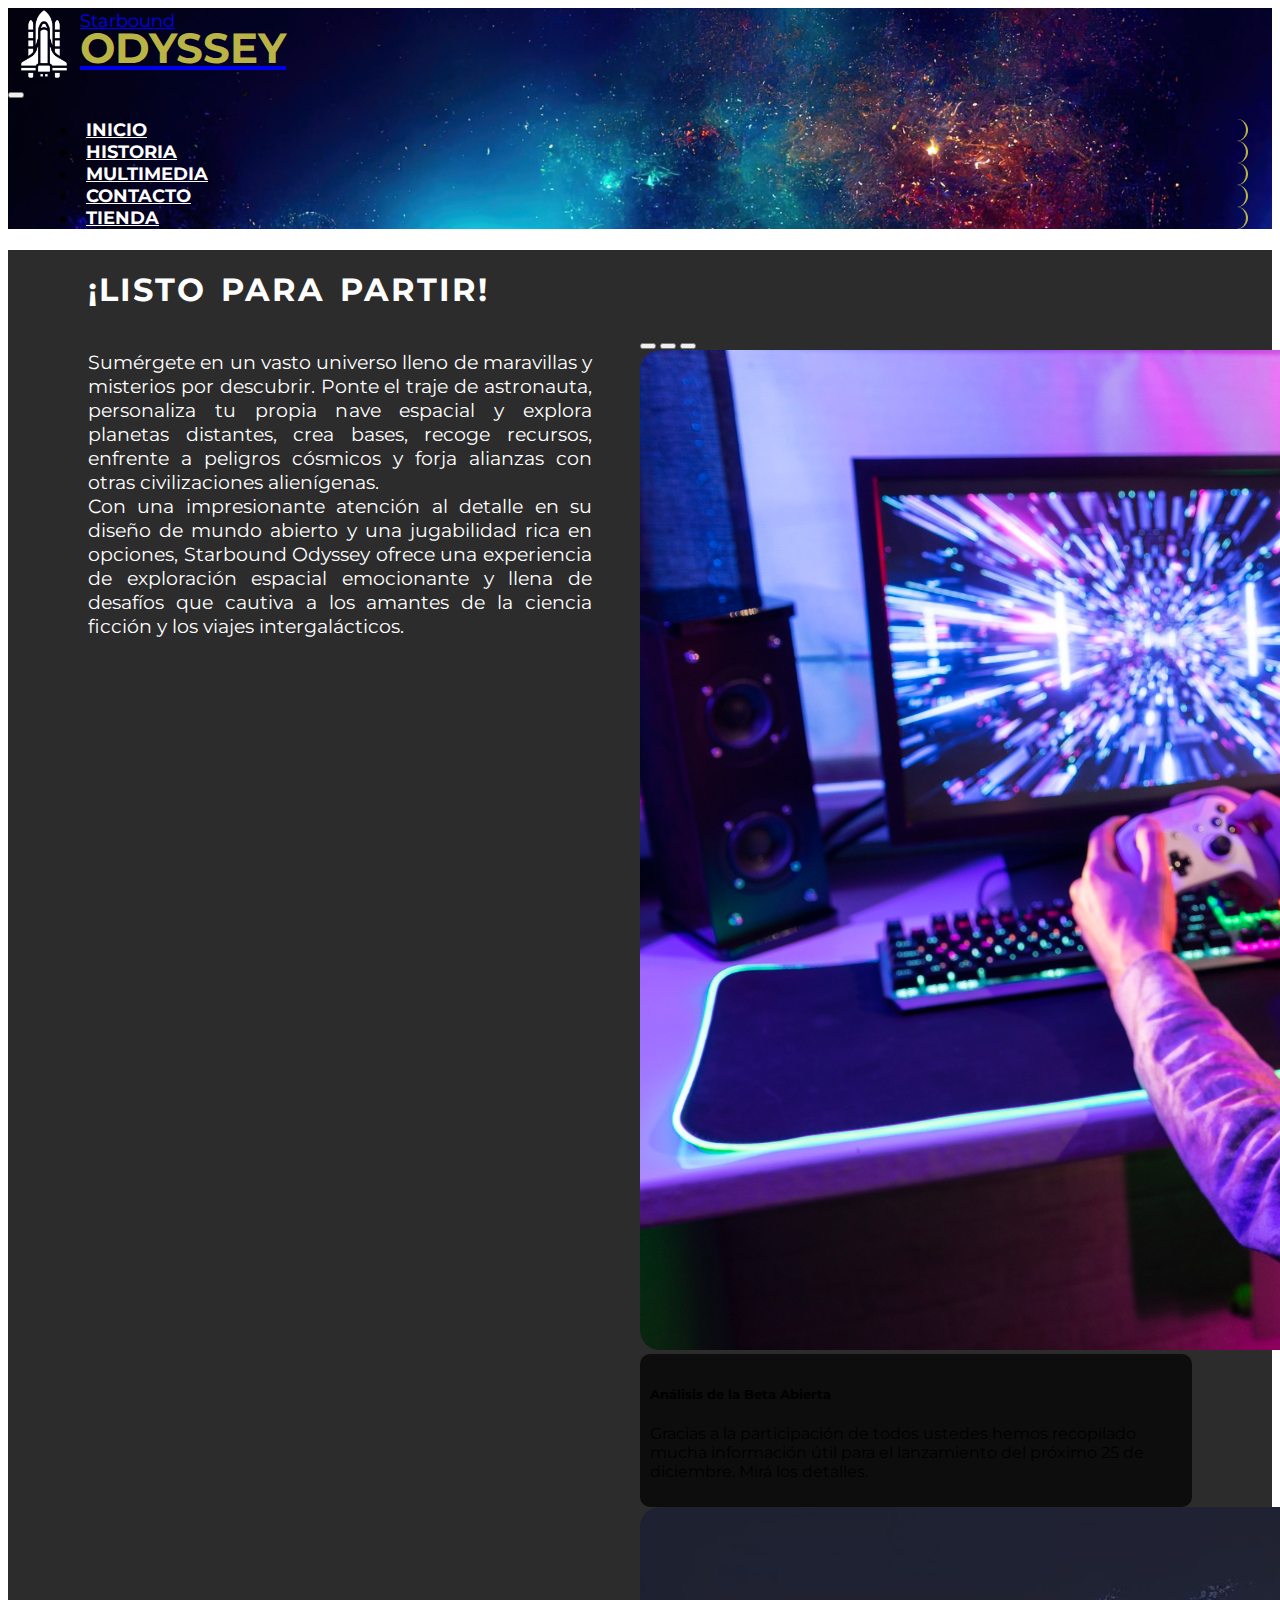
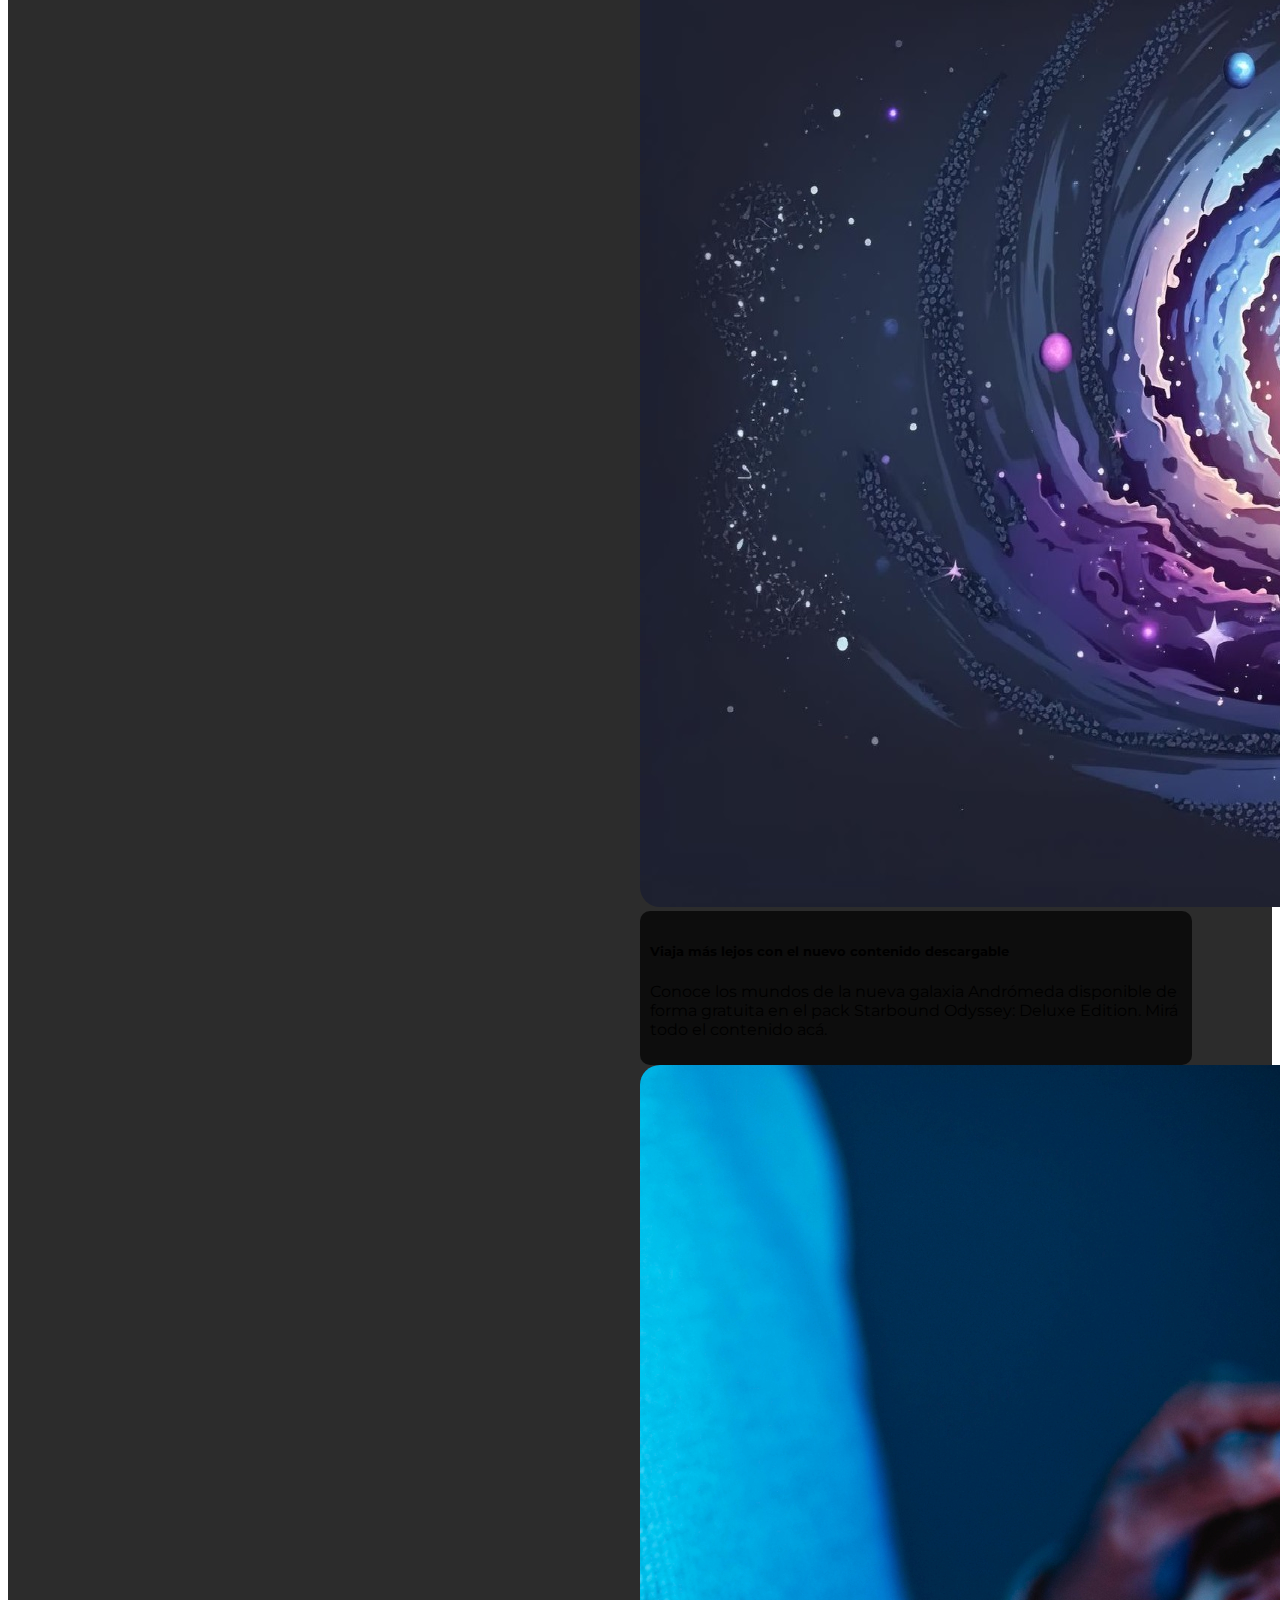
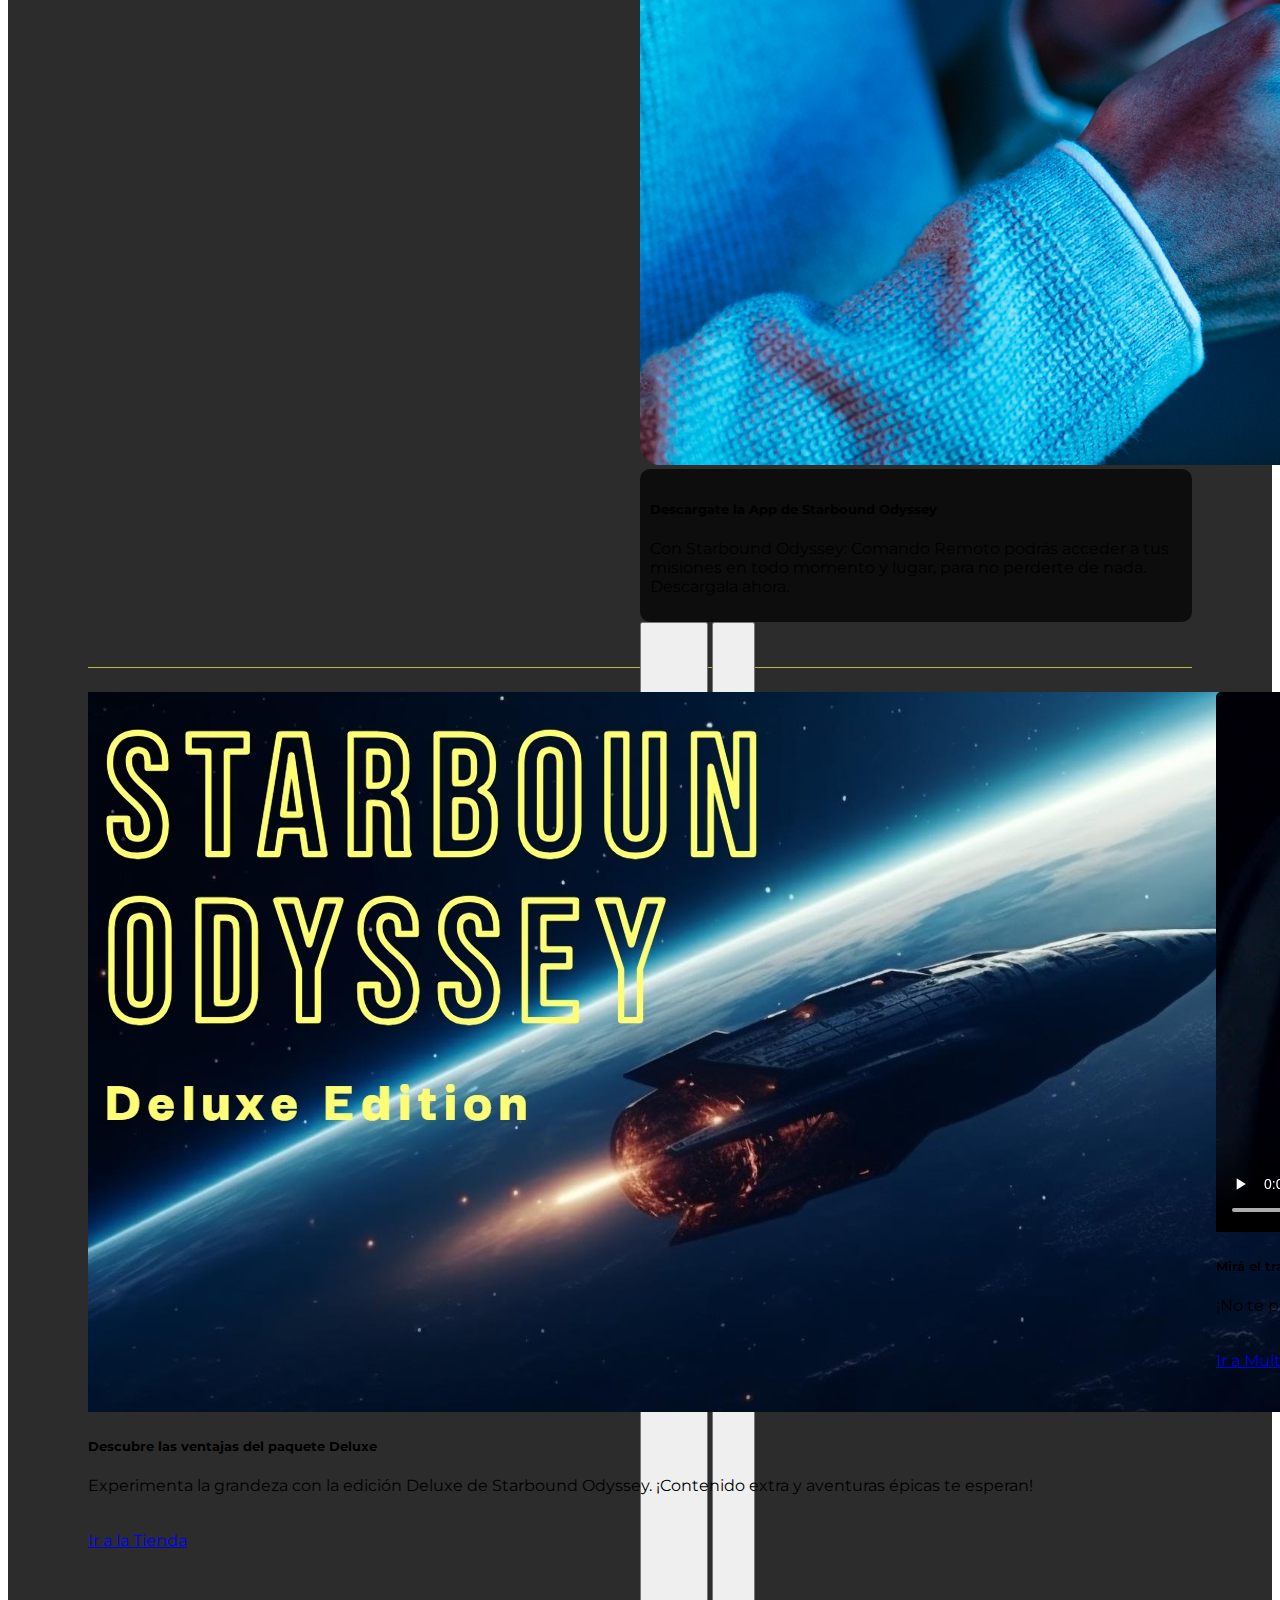
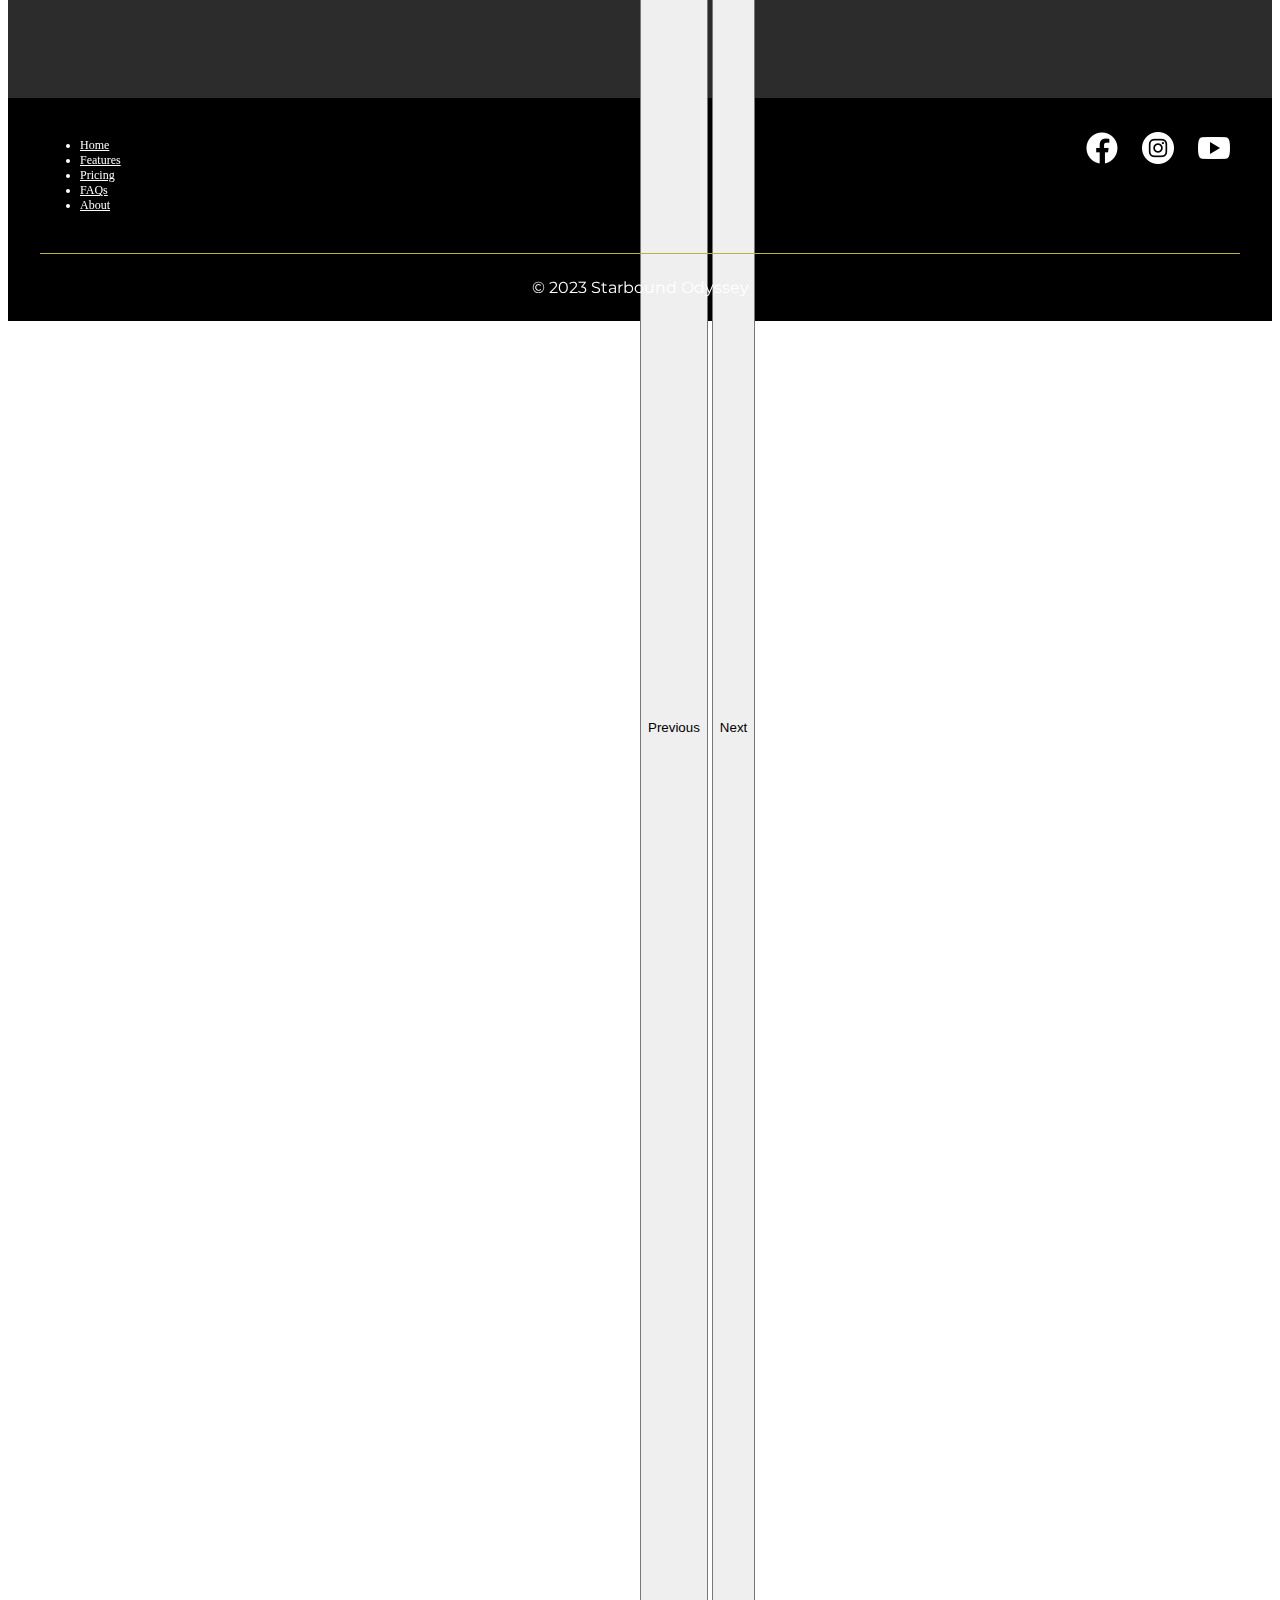
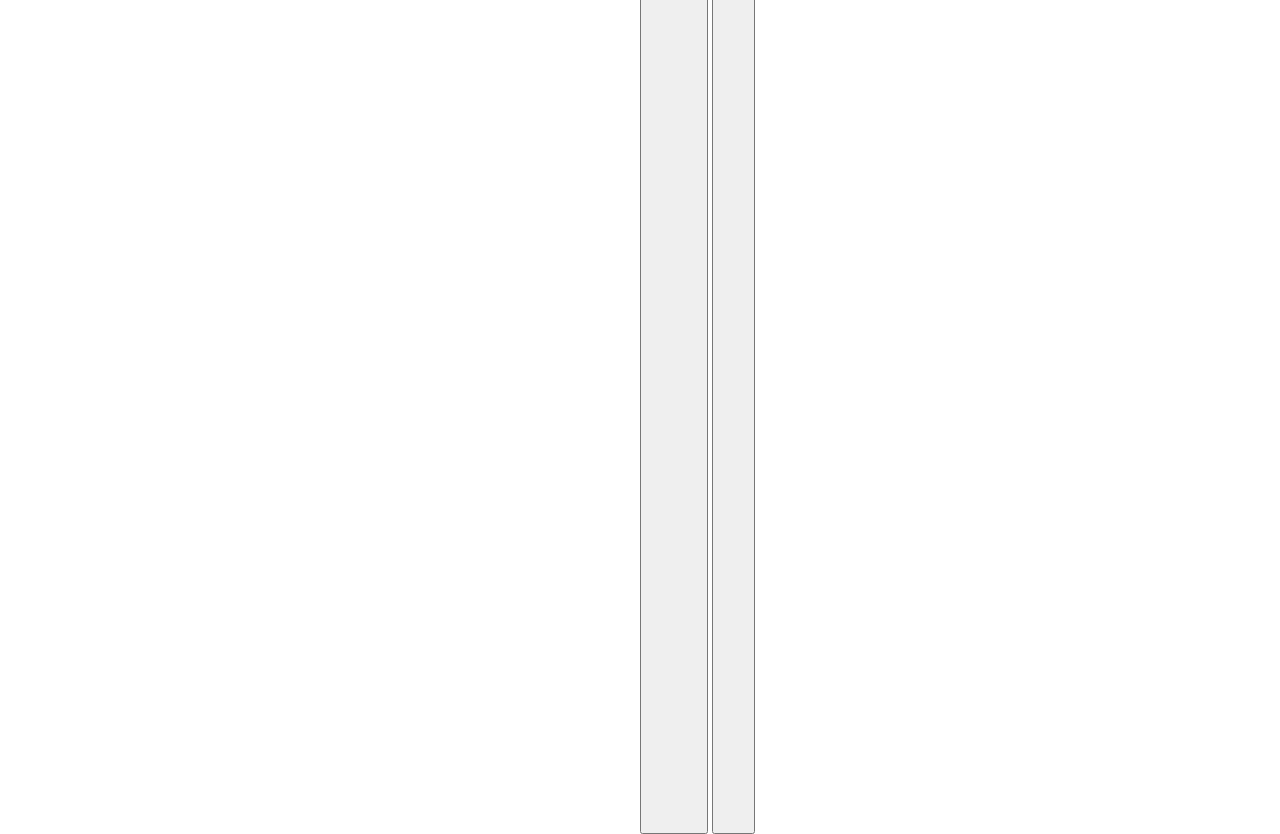
==== commit 0a72f995: "commit final" ====
--- a/index.html
+++ b/index.html
@@ -4,8 +4,10 @@
 <head>
   <meta charset="UTF-8">
   <meta name="viewport" content="width=device-width, initial-scale=1.0">
-  
+  <meta name="description"
+    content="Explora un cosmos infinito en Starbound Odyssey, el juego de exploración espacial que te llevará a lo desconocido">
   <title>Starbound Odyssey</title>
+  <link rel="icon" href="img/cohete-espacial.png" type="image/png">
   <!-- CSS BS -->
   <link href="https://cdn.jsdelivr.net/npm/bootstrap@5.3.1/dist/css/bootstrap.min.css" rel="stylesheet"
     integrity="sha384-4bw+/aepP/YC94hEpVNVgiZdgIC5+VKNBQNGCHeKRQN+PtmoHDEXuppvnDJzQIu9" crossorigin="anonymous">
@@ -167,14 +169,21 @@
   <!-- FOOTER -->
 
   <footer class="footer">
-    <div class="navbar footer__div" data-bs-theme="dark">
-      <ul class="nav justify-content-center border-bottom pb-3 mb-3">
-        <li class="footer__item"><a href="index.html" class="nav-link px-2 text-body-secondary">Home</a></li>
-        <li class="footer__item"><a href="#" class="nav-link px-2 text-body-secondary">Features</a></li>
-        <li class="footer__item"><a href="#" class="nav-link px-2 text-body-secondary">Pricing</a></li>
-        <li class="footer__item"><a href="#" class="nav-link px-2 text-body-secondary">FAQs</a></li>
-        <li class="footer__item"><a href="#" class="nav-link px-2 text-body-secondary">About</a></li>
-      </ul>
+    <div class="contenedor_padre_footer">
+      <div class="navbar footer__div" data-bs-theme="dark">
+        <ul class="nav justify-content-center">
+          <li class="footer__item"><a href="index.html" class="nav-link px-2 text-body-secondary">Home</a></li>
+          <li class="footer__item"><a href="#" class="nav-link px-2 text-body-secondary">Features</a></li>
+          <li class="footer__item"><a href="#" class="nav-link px-2 text-body-secondary">Pricing</a></li>
+          <li class="footer__item"><a href="#" class="nav-link px-2 text-body-secondary">FAQs</a></li>
+          <li class="footer__item"><a href="#" class="nav-link px-2 text-body-secondary">About</a></li>
+        </ul>
+      </div>
+      <div class="contenedor__img_footer">
+        <img class="img_footer" src="img/facebook.png" alt="Icono Facebook">
+        <img class="img_footer" src="img/instagram.png" alt="Icono Instagram">
+        <img class="img_footer" src="img/youtube.png" alt="Icono YouTube">
+      </div>
     </div>
     <p class="footer__texto">&copy; 2023 Starbound Odyssey</p>
   </footer>
--- a/css/style.css
+++ b/css/style.css
@@ -376,10 +376,13 @@
 .lista-requisitos, .parrafo-requisitos {
   font-family: "Montserrat", sans-serif;
   color: white;
+  text-align: justify;
+  padding: 20px;
 }
 
 .parrafo-requisitos {
   padding: 20px;
+  text-align: justify;
 }
 
 .requisitos-minimos {
@@ -391,6 +394,15 @@
 }
 
 /*FOOTER*/
+.contenedor_padre_footer {
+  display: flex;
+  justify-content: space-between;
+  width: 100%;
+  border-bottom: solid 1px rgb(186, 180, 71);
+  padding-bottom: 24px;
+  margin-bottom: 24px;
+}
+
 .footer {
   background-color: black;
   padding: 24px 32px;
@@ -408,6 +420,12 @@
 .footer__item {
   font-size: 12px;
   color: white;
+}
+
+.img_footer {
+  height: 32px;
+  width: 32px;
+  margin: 10px;
 }
 
 /*MEDIAS*/
@@ -437,9 +455,16 @@
   }
   .card {
     margin-bottom: 24px;
+    margin-right: 0px;
   }
   .card:last-child {
     margin-bottom: 0px;
+  }
+  .contacto-titulo {
+    width: 100%;
+  }
+  .contenedor_padre_footer {
+    align-items: center;
   }
 }
 /*MOBILE*/
@@ -458,9 +483,34 @@
   .requisitos-detalles {
     flex-direction: column;
   }
+  .contenedor-historia {
+    padding: 24px;
+  }
   .requisitos-minimos, .requisitos-optimos {
     width: 100%;
   }
+  .imagenes-multimedia__imagen {
+    max-width: 100%;
+  }
+  .campo {
+    width: 100%;
+  }
+  .botonEnviar {
+    width: 100%;
+  }
+  .footer__div {
+    padding-bottom: 0px;
+  }
+  .contenedor_padre_footer {
+    flex-direction: column;
+  }
+  .contenedor__img_footer {
+    display: flex;
+    justify-content: center;
+  }
+  .footer__texto {
+    padding-top: 12px;
+  }
 }
 
 /*# sourceMappingURL=style.css.map */
